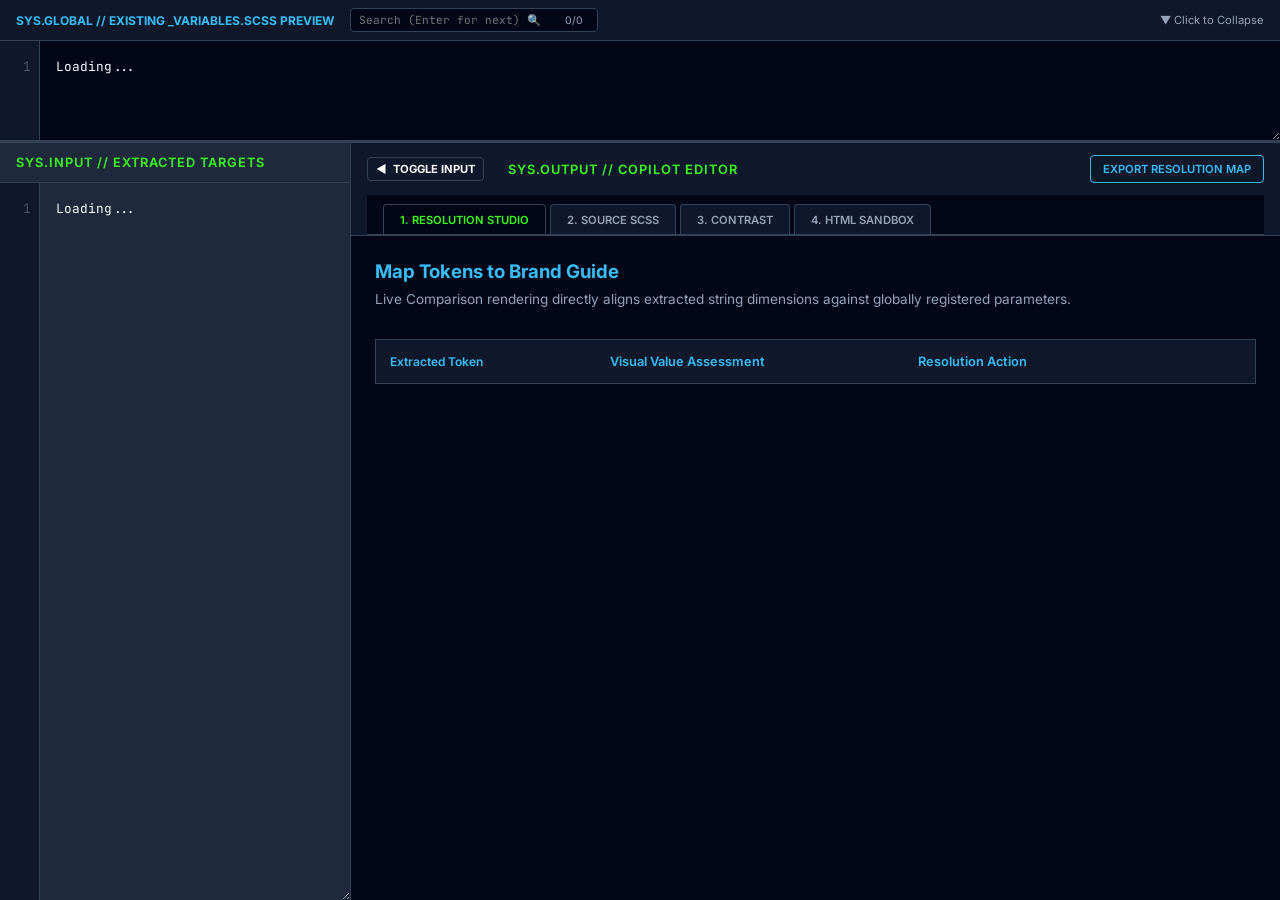
==== template.html @ eda69f02 "fully working v8.9.0." ====
<!DOCTYPE html>
<html lang="en">
<head>
    <meta charset="UTF-8">
    <title>SCSS Token Visual Audit</title>
    <link href="https://fonts.googleapis.com/css2?family=Inter:wght@400;600&family=JetBrains+Mono:wght@400;700&display=swap" rel="stylesheet">
    <style>
        :root {
            --font-sans: 'Inter', sans-serif;
            --font-mono: 'JetBrains Mono', monospace;
            --bg-darker: #0f172a; --bg-panel: #1e293b; --bg-editor: #020617; --bg-card: #0f172a;
            --border: #334155; --text-main: #f8fafc; --text-muted: #94a3b8;
            --accent-pink: #f43f5e; --accent-green: #10b981; --accent-blue: #38bdf8;
            --accent-orange: #f59e0b; --accent-purple: #a855f7; --accent-neon: #39ff14;
        }

        * { box-sizing: border-box; margin: 0; padding: 0; }
        .antialiased { -webkit-font-smoothing: antialiased; -moz-osx-font-smoothing: grayscale; }
        body, div, input, button, select, table { font-family: var(--font-sans); }
        .font-mono, textarea, .res-table td:nth-child(1), .tooltip-text, .suggestion-badge { font-family: var(--font-mono); }

        body { background-color: var(--bg-darker); color: var(--text-main); height: 100vh; width: 100vw; display: flex; flex-direction: column; overflow: hidden; }

        * { scrollbar-width: thin; scrollbar-color: var(--border) var(--bg-darker); }
        ::-webkit-scrollbar { display: none; }
        .hud-tabs::-webkit-scrollbar { display: none; }
        .hud-tabs { -ms-overflow-style: none; scrollbar-width: none; }

        .code-editor { display: flex; flex: 1; background: var(--bg-editor); overflow: hidden; position: relative; min-height: 0; }
        .line-numbers { padding: 16px 8px; background: #0f172a; color: #475569; font-size: 0.8rem; text-align: right; user-select: none; overflow: hidden; border-right: 1px solid var(--border); font-family: var(--font-mono); line-height: 1.5; min-width: 40px; }
        .code-editor textarea { flex: 1; background: transparent; color: var(--text-main); border: none; padding: 16px; font-size: 0.8rem; resize: none; outline: none; line-height: 1.5; white-space: pre; overflow: auto; min-height: 0; }

        .global-top-bar { background: var(--bg-panel); border-bottom: 2px solid var(--border); display: flex; flex-direction: column; flex-shrink: 0; }
        .top-bar-header { padding: 8px 16px; background: #0f172a; display: flex; justify-content: space-between; align-items: center; cursor: pointer; user-select: none; border-bottom: 1px solid var(--border); }
        .top-bar-header h2 { font-size: 0.75rem; color: var(--accent-blue); text-transform: uppercase; margin: 0; }

        .global-editor-wrapper { display: none; height: 250px; min-height: 100px; max-height: 400px; resize: vertical; overflow: auto; border-bottom: 1px solid var(--border); }
        .global-top-bar.expanded .global-editor-wrapper { display: flex; }

        .hud-layout { display: flex; width: 100%; flex: 1; background: var(--border); overflow: hidden; min-height: 0; }
        .sidebar-panel { background: var(--bg-panel); display: flex; flex-direction: column; height: 100%; width: 350px; min-width: 150px; resize: horizontal; overflow: auto; transition: width 0.3s ease, min-width 0.3s ease; }
        .sidebar-panel.collapsed { width: 0px !important; min-width: 0px !important; overflow: hidden; border: none; }
        .main-panel { background: var(--bg-editor); display: flex; flex-direction: column; height: 100%; flex: 1; overflow: hidden; border-left: 1px solid var(--border); min-height: 0; }

        .panel-header { padding: 12px 16px; border-bottom: 1px solid var(--border); background: #0f172a; display: flex; flex-direction: column; gap: 12px; flex-shrink: 0; }
        .header-top-row { display: flex; justify-content: space-between; align-items: center; width: 100%; }
        .title-neon { font-size: 0.8rem; font-weight: 600; color: var(--accent-neon); text-transform: uppercase; margin: 0; white-space: nowrap; overflow: hidden; letter-spacing: 1px; }

        .output-header-controls { display: flex; align-items: center; gap: 12px; }
        .toggle-sidebar-btn { cursor: pointer; background: var(--bg-card); border: 1px solid var(--border); color: var(--text-main); font-size: 0.7rem; font-weight: bold; transition: background 0.2s; padding: 4px 8px; border-radius: 4px; display: flex; align-items: center; gap: 6px; }
        .toggle-sidebar-btn:hover { background: #334155; color: #fff; }
        .sidebar-collapsed .toggle-indicator { transform: rotate(180deg); display: inline-block; transition: transform 0.3s; }

        .hud-tabs { display: flex; gap: 4px; overflow-x: auto; padding-bottom: 0; border-bottom: 1px solid var(--border); background: #020617; padding: 8px 16px 0 16px; }
        .tab-btn { background: #0f172a; border: 1px solid var(--border); border-bottom: none; color: var(--text-muted); padding: 8px 16px; font-size: 0.7rem; font-weight: 600; cursor: pointer; white-space: nowrap; transition: all 0.2s; border-radius: 4px 4px 0 0; position: relative; top: 1px; }
        .tab-btn:hover { color: var(--text-main); background: #1e293b; }
        .tab-btn.active { color: var(--accent-neon); background: var(--bg-editor); border-color: var(--border); border-bottom-color: var(--bg-editor); z-index: 2; }

        .hud-btn { background: transparent; border: 1px solid var(--border); color: var(--text-main); padding: 6px 12px; font-size: 0.7rem; font-weight: 600; cursor: pointer; border-radius: 4px; transition: all 0.2s; }
        .hud-btn:hover { background: #1e293b; }
        .hud-btn.success { border-color: var(--accent-blue); color: var(--accent-blue); }
        .hud-btn.success:hover { background: var(--accent-blue); color: #000; }

        .preview-panel { overflow-y: auto; position: relative; flex: 1; display: flex; flex-direction: column; background: var(--bg-editor); min-height: 0; scrollbar-width: thin; scrollbar-color: var(--border) var(--bg-editor); }
        .preview-panel::-webkit-scrollbar { display: block; width: 6px; }
        .empty-state { display: flex; height: 100%; align-items: center; justify-content: center; color: var(--text-muted); font-size: 0.85rem; padding: 40px; text-align: center; border: 1px dashed var(--border); border-radius: 8px; flex: 1; }
        .view-module { display: none; flex: 1; flex-direction: column; min-height: 0; }
        .view-module.active { display: flex; }

        .res-table { width: 100%; border-collapse: collapse; margin-top: 16px; font-size: 0.8rem; }
        .res-table th, .res-table td { padding: 14px; border-bottom: 1px solid var(--border); text-align: left; vertical-align: top; }
        .res-table th { background: var(--bg-card); color: var(--accent-blue); font-weight: 600; border-top: 1px solid var(--border); }
        .res-table th:nth-child(1), .res-table td:nth-child(1) { width: 25%; border-left: 1px solid var(--border); font-size: 0.75rem; }
        .res-table th:nth-child(2), .res-table td:nth-child(2) { width: 35%; }
        .res-table th:nth-child(3), .res-table td:nth-child(3) { width: 40%; border-right: 1px solid var(--border); }

        .res-swatch { display: inline-block; vertical-align: middle; }

        .editable-node { transition: all 0.2s; background: rgba(30, 41, 59, 0.4); border: 1px solid transparent; border-bottom: 1px dashed #475569; color: #f1f5f9; padding: 6px; border-radius: 2px; width: 100%; font-size: 0.75rem; display: flex; justify-content: space-between; }
        .editable-node:focus { outline: none; border-bottom-color: #38bdf8; background-color: rgba(15, 23, 42, 0.9); }
        select.editable-node, input.editable-node { display: inline-block; }
        select.editable-node { appearance: none; padding-right: 24px; }

        .tree-line { position: relative; padding-left: 20px; display: flex; align-items: center; gap: 6px; width: 100%; margin-bottom: 4px; }
        .tree-line::before { content: ''; position: absolute; top: -10px; left: 6px; border-left: 1px solid #334155; border-bottom: 1px solid #334155; width: 10px; height: 24px; border-bottom-left-radius: 4px; }
        .tree-root::before { display: none; }

        .threat-node-critical { background-color: rgba(76, 5, 25, 0.4); border-left: 2px solid #f43f5e; }
        .threat-node-warning { background-color: rgba(66, 32, 6, 0.4); border-left: 2px solid #eab308; }
        .threat-node-safe { border-left: 2px solid transparent; }
        .threat-node-safe:hover { background-color: rgba(30, 41, 59, 0.3); }

        .suggestion-badge { margin-top: 8px; font-size: 0.65rem; padding: 4px 8px; border-radius: 4px; display: inline-block; cursor: pointer; transition: background 0.2s; }
        .suggestion-badge:hover { filter: brightness(1.2); }
        .suggestion-badge.high { background: rgba(16, 185, 129, 0.15); color: var(--accent-green); border: 1px solid rgba(16, 185, 129, 0.3); }
        .suggestion-badge.med { background: rgba(245, 158, 11, 0.15); color: var(--accent-orange); border: 1px solid rgba(245, 158, 11, 0.3); }
        .suggestion-badge.low { background: rgba(148, 163, 184, 0.15); color: var(--text-muted); border: 1px solid var(--border); }

        .tooltip-container { position: relative; display: inline-flex; align-items: center; gap: 6px; }
        .tooltip-container .tooltip-text {
            visibility: hidden; width: max-content; max-width: 350px; background-color: #0f172a; color: var(--accent-neon);
            text-align: left; padding: 12px; border-radius: 4px; position: absolute; z-index: 100;
            top: 125%; left: 0; opacity: 0; transition: opacity 0.2s; font-size: 0.75rem; border: 1px solid var(--border);
            word-wrap: break-word; box-shadow: 0px 4px 12px rgba(0,0,0,0.8);
        }
        .tooltip-container .tooltip-text.active { visibility: visible; opacity: 1; pointer-events: auto; }
        .lineage-icon { font-size: 0.85rem; color: var(--accent-blue); cursor: pointer; padding: 2px 4px; border-radius: 4px; border: 1px solid transparent; transition: all 0.2s; }
        .lineage-icon:hover { background: rgba(56, 189, 248, 0.1); border-color: rgba(56, 189, 248, 0.3); }

        .accordion-item { border: 1px solid var(--border); margin-bottom: 8px; border-radius: 6px; background: var(--bg-card); overflow: hidden; flex-shrink: 0; }
        .accordion-header { padding: 10px 16px; background: #0f172a; display: flex; justify-content: space-between; align-items: center; cursor: pointer; }
        .category-title { font-weight: 600; color: var(--accent-purple); text-transform: uppercase; font-size: 0.85rem; }
        .token-count { background: rgba(255,255,255,0.1); padding: 2px 8px; border-radius: 12px; font-size: 0.7rem; }
        .accordion-body { display: none; padding: 16px; }
        .accordion-item.active .accordion-body { display: block; }

        .token-grid-colors { display: grid; grid-template-columns: repeat(auto-fill, minmax(140px, 1fr)); gap: 12px; }
        .token-card-color { background: var(--bg-darker); border: 1px solid var(--border); border-radius: 6px; overflow: hidden; }
        .swatch-color { height: 60px; width: 100%; border-bottom: 1px solid var(--border); }
        .token-grid-typo { display: flex; flex-direction: column; gap: 8px; }
        .token-card-typo { background: var(--bg-darker); border: 1px solid var(--border); border-radius: 6px; padding: 12px; display: flex; align-items: center; justify-content: space-between; gap: 16px; }
        .typo-preview-box { font-family: system-ui, sans-serif; color: #fff; line-height: 1; flex: 1; text-align: right; overflow: hidden; text-overflow: ellipsis; white-space: nowrap; }
        .token-grid-measure { display: grid; grid-template-columns: repeat(auto-fill, minmax(200px, 1fr)); gap: 12px; }
        .token-card-measure { background: var(--bg-darker); border: 1px solid var(--border); border-radius: 6px; padding: 12px; display: flex; flex-direction: column; gap: 8px; }
        .measure-bar { background: var(--accent-green); height: 12px; border-radius: 2px; }
        .radii-box { background: var(--accent-pink); width: 100%; height: 60px; border: 1px solid rgba(255,255,255,0.2); }
        .token-info { padding: 8px; font-size: 0.7rem; display: flex; flex-direction: column; gap: 4px; }
        .token-name { font-weight: 600; color: var(--text-main); }

        .matrix-grid { display: grid; grid-template-columns: repeat(auto-fill, minmax(220px, 1fr)); gap: 16px; }
        .matrix-card { border-radius: 6px; padding: 16px; display: flex; flex-direction: column; gap: 12px; min-height: 120px; border: 1px solid var(--border); background: var(--bg-panel); }
        .matrix-text { font-size: 1.1rem; font-weight: 600; line-height: 1.2; }
        .matrix-meta { display: flex; justify-content: space-between; align-items: center; font-size: 0.75rem; font-weight: bold; background: rgba(0,0,0,0.5); padding: 6px; border-radius: 4px; }

        .sandbox-wrapper { display: flex; flex: 1; position: relative; min-height: 0; }
        #html-sandbox-content { background: #fff; color: #000; padding: 24px; font-size: var(--font-base, 16px); flex: 1; overflow: auto; border-top: 1px solid var(--border); min-height: 0; }
    </style>
</head>
<body id="app-body" class="antialiased">
    <div class="global-top-bar expanded" id="global-top-bar">
        <div class="top-bar-header" id="global-header">
            <div style="display:flex; align-items:center; gap: 16px;">
                <h2>SYS.GLOBAL // Existing _variables.scss Preview</h2>
                <div style="display: flex; align-items: center; gap: 8px; background: var(--bg-editor); border: 1px solid var(--border); border-radius: 4px; padding-right: 8px;">
                    <input type="text" id="global-search" class="font-mono" style="width: 200px; padding: 4px 8px; font-size: 0.7rem; border: none; background: transparent; color: #fff; outline: none;" placeholder="Search (Enter for next) 🔍" />
                    <span id="search-counter" style="color: var(--text-muted); font-size: 0.65rem; min-width: 30px; text-align: center;">0/0</span>
                </div>
            </div>
            <span style="color: var(--text-muted); font-size: 0.7rem; pointer-events: none;">▼ Click to Collapse</span>
        </div>
        <div class="global-editor-wrapper code-editor">
            <div class="line-numbers" id="global-lines"></div>
            <textarea id="global-scss-input" readonly spellcheck="false">Loading...</textarea>
        </div>
    </div>

    <main class="hud-layout" id="main-layout">
      <section class="sidebar-panel" id="sidebar-panel">
        <header class="panel-header" style="background: var(--bg-panel);">
          <div class="header-top-row w-100">
            <h2 class="title-neon">SYS.INPUT // Extracted Targets</h2>
          </div>
        </header>
        <div class="code-editor">
            <div class="line-numbers" id="input-lines"></div>
            <textarea id="scss-input" spellcheck="false" style="background: var(--bg-panel);">Loading...</textarea>
        </div>
      </section>

      <section class="main-panel">
        <header class="panel-header" style="padding-bottom: 0;">
          <div class="header-top-row">
            <div class="output-header-controls">
                <button class="toggle-sidebar-btn" id="btn-toggle-sidebar" title="Toggle Extracted Targets Panel">
                    <span class="toggle-indicator">◀</span> TOGGLE INPUT
                </button>
                <h2 class="title-neon" style="margin-left: 12px;">SYS.OUTPUT // Copilot Editor</h2>
            </div>
            <div class="action-group">
              <button id="btn-export-res" class="hud-btn success">EXPORT RESOLUTION MAP</button>
            </div>
          </div>

          <nav class="hud-tabs">
            <button class="tab-btn active" data-target="view-resolution">1. RESOLUTION STUDIO</button>
            <button class="tab-btn" data-target="view-source-scss">2. SOURCE SCSS</button>
            <button class="tab-btn" data-target="view-contrast">3. CONTRAST</button>
            <button class="tab-btn" data-target="view-sandbox">4. HTML SANDBOX</button>
          </nav>
        </header>

        <style id="compiled-structural-styles"></style>
        <style id="pipeline-styles"></style>

        <div class="preview-panel" style="padding: 0;">
          <div id="view-resolution" class="view-module active" style="padding: 24px; overflow-y: auto;">
            <h3 style="color: var(--accent-blue); margin-bottom: 8px;">Map Tokens to Brand Guide</h3>
            <p style="font-size: 0.85rem; color: var(--text-muted); margin-bottom: 16px;">Live Comparison rendering directly aligns extracted string dimensions against globally registered parameters.</p>
            <table class="res-table">
                <thead><tr><th>Extracted Token</th><th>Visual Value Assessment</th><th>Resolution Action</th></tr></thead>
                <tbody id="resolution-tbody"></tbody>
            </table>
          </div>

          <div id="view-source-scss" class="view-module" style="height: 100%; min-height: 0;">
              <div style="padding: 8px 16px; background: #0f172a; border-bottom: 1px solid var(--border); display: flex; gap: 12px; align-items: center; justify-content: space-between;">
                  <div style="display: flex; gap: 8px; align-items: center;">
                      <span style="color: var(--text-muted); font-size: 0.75rem; font-weight: bold;">FILE:</span>
                      <select id="source-file-select" class="editable-node font-mono" style="width: 200px; padding: 2px 6px;"></select>

                      <span style="color: var(--text-muted); font-size: 0.75rem; font-weight: bold; margin-left: 8px;">LINE:</span>
                      <input type="number" id="source-goto-input" class="editable-node font-mono" style="width: 60px; padding: 2px 6px;" placeholder="#" min="1" />
                      <button id="btn-source-goto" class="hud-btn" style="padding: 2px 10px;">GO</button>
                  </div>

                  <div style="display: flex; align-items: center; gap: 8px; background: var(--bg-editor); border: 1px solid var(--border); border-radius: 4px; padding-right: 8px;">
                      <input type="text" id="source-search" class="font-mono" style="width: 180px; padding: 4px 8px; font-size: 0.7rem; border: none; background: transparent; color: #fff; outline:none;" placeholder="Search file 🔍" />
                      <span id="source-search-counter" style="color: var(--text-muted); font-size: 0.65rem; min-width: 30px; text-align: center;">0/0</span>
                  </div>
              </div>
              <div class="code-editor" style="border:none;">
                  <div class="line-numbers" id="source-lines"></div>
                  <textarea id="source-css-textarea" readonly spellcheck="false">Loading Source Files...</textarea>
              </div>
          </div>

          <div id="view-contrast" class="view-module" style="padding: 24px; overflow-y: auto;">
            <h3 style="color: var(--accent-orange); margin-bottom: 16px;">WCAG Contrast Scoring (Colors)</h3>
            <div id="contrast-matrix-container" class="matrix-grid"></div>
          </div>

          <div id="view-sandbox" class="view-module" style="height: 100%; min-height: 0;">
             <div style="padding: 8px 16px; background: #0f172a; border-bottom: 1px solid var(--border);">
                 <button id="btn-toggle-html" class="hud-btn">Toggle HTML Source View</button>
             </div>
             <div style="display: flex; flex: 1; min-height: 0; overflow: hidden;">
                 <div class="code-editor" id="html-source-pane" style="border-right: 1px solid var(--border); max-width: 400px; resize: horizontal; min-height: 0;">
                     <div class="line-numbers" id="html-lines"></div>
                     <textarea id="html-raw-textarea" readonly spellcheck="false" style="background: var(--bg-panel);">Loading HTML...</textarea>
                 </div>
                 <div class="sandbox-wrapper">
                    <div id="html-sandbox-content">Loading Renderer...</div>
                 </div>
             </div>
          </div>
        </div>
      </section>
    </main>

    <script>
    let BRAND_GUIDE = {};
    let LINEAGE_DATA = {};
    let SOURCE_SCSS_DATA = {};

    document.addEventListener('click', (e) => {
        if (!e.target.closest('.tooltip-container')) {
            document.querySelectorAll('.tooltip-text.active').forEach(el => el.classList.remove('active'));
        }
    });

    function debounce(func, wait) {
        let timeout;
        return function(...args) {
            clearTimeout(timeout);
            timeout = setTimeout(() => func.apply(this, args), wait);
        };
    }

    function syncLines(textareaId, linesId) {
        const ta = document.getElementById(textareaId);
        const ln = document.getElementById(linesId);
        if(!ta || !ln) return () => {};

        const update = () => {
            const lines = ta.value.split('\n').length;
            ln.innerHTML = Array(lines).fill(0).map((_, i) => i + 1).join('<br>');
        };

        ta.addEventListener('input', update);
        ta.addEventListener('scroll', () => { ln.scrollTop = ta.scrollTop; });
        update();
        return update;
    }

    const updateGlobalLines = syncLines('global-scss-input', 'global-lines');
    const updateInputLines = syncLines('scss-input', 'input-lines');
    const updateHtmlLines = syncLines('html-raw-textarea', 'html-lines');
    const updateSourceLines = syncLines('source-css-textarea', 'source-lines');

    const gotoInput = document.getElementById('source-goto-input');
    const gotoBtn = document.getElementById('btn-source-goto');
    const sourceTa = document.getElementById('source-css-textarea');

    function jumpToLine() {
        const line = parseInt(gotoInput.value);
        if(!line || line < 1) return;
        const lines = sourceTa.value.split('\n');
        if (line > lines.length) return;

        let charIdx = 0;
        for(let i = 0; i < line - 1; i++) {
            charIdx += lines[i].length + 1;
        }

        sourceTa.focus();
        sourceTa.setSelectionRange(charIdx, charIdx + lines[line-1].length);
        sourceTa.scrollTop = ((line - 1) * 19.2) - (sourceTa.clientHeight / 2);
    }

    gotoBtn.addEventListener('click', jumpToLine);
    gotoInput.addEventListener('keydown', (e) => { if(e.key === 'Enter') jumpToLine(); });

    document.getElementById('btn-toggle-sidebar').addEventListener('click', () => {
        document.getElementById('sidebar-panel').classList.toggle('collapsed');
        document.getElementById('app-body').classList.toggle('sidebar-collapsed');
    });

    document.getElementById('btn-toggle-html').addEventListener('click', () => {
        const pane = document.getElementById('html-source-pane');
        pane.style.display = pane.style.display === 'none' ? 'flex' : 'none';
    });

    function initSearchEngine(inputId, counterId, textareaId, wrapperId = null) {
        const searchInput = document.getElementById(inputId);
        const counter = document.getElementById(counterId);
        const ta = document.getElementById(textareaId);
        let matches = [];
        let matchIdx = -1;

        searchInput.addEventListener('input', () => {
            const term = searchInput.value.toLowerCase();
            const text = ta.value.toLowerCase();
            matches = [];
            matchIdx = -1;

            if (term) {
                let idx = text.indexOf(term);
                while (idx !== -1) {
                    matches.push(idx);
                    idx = text.indexOf(term, idx + term.length);
                }
            }
            if (matches.length > 0) {
                matchIdx = 0;
                counter.innerText = `1/${matches.length}`;
            } else { counter.innerText = `0/0`; }
        });

        searchInput.addEventListener('keydown', (e) => {
            if (e.key === 'Enter') {
                e.preventDefault();
                if (matches.length === 0) return;
                if (e.shiftKey) { matchIdx = matchIdx <= 0 ? matches.length - 1 : matchIdx - 1; }
                else { matchIdx = matchIdx >= matches.length - 1 ? 0 : matchIdx + 1; }
                counter.innerText = `${matchIdx + 1}/${matches.length}`;

                const idx = matches[matchIdx];
                const termLength = searchInput.value.length;
                const textUpToMatch = ta.value.substring(0, idx);
                const lineNum = textUpToMatch.split('\n').length - 1;

                if (wrapperId && document.getElementById(wrapperId)) {
                    document.getElementById(wrapperId).classList.add('expanded');
                }

                ta.focus();
                ta.setSelectionRange(idx, idx + termLength);
                ta.scrollTop = (lineNum * 19.2) - (ta.clientHeight / 2);
                searchInput.focus();
            }
        });
        return function reset() { searchInput.value = ''; counter.innerText = '0/0'; matches = []; };
    }

    initSearchEngine('global-search', 'search-counter', 'global-scss-input', 'global-top-bar');
    const resetSourceSearch = initSearchEngine('source-search', 'source-search-counter', 'source-css-textarea');

    document.getElementById('global-header').addEventListener('click', (e) => {
        if(e.target.id !== 'global-search') document.getElementById('global-top-bar').classList.toggle('expanded');
    });

    class TokenManager {
      constructor() {
        this.tokens = [];
        this.rawInput = document.getElementById('scss-input');

        this.initTabs();
        this.fetchData();

        this.debouncedParse = debounce(() => this.parseInput(), 300);
        this.rawInput.addEventListener('input', () => {
            updateInputLines();
            this.debouncedParse();
        });

        document.getElementById('btn-export-res').addEventListener('click', () => this.exportResolutionMap());
      }

      initTabs() {
        const tabs = document.querySelectorAll('.tab-btn');
        tabs.forEach(tab => {
          tab.addEventListener('click', () => {
            document.querySelectorAll('.tab-btn').forEach(t => t.classList.remove('active'));
            document.querySelectorAll('.view-module').forEach(v => v.classList.remove('active'));
            tab.classList.add('active');
            document.getElementById(tab.getAttribute('data-target')).classList.add('active');
            updateHtmlLines();
            updateSourceLines();
          });
        });
      }

      fetchData() {
        fetch('http://localhost:8080/api_data.json')
            .then(response => response.json())
            .then(data => {
                BRAND_GUIDE = data.brand_guide || {};

                LINEAGE_DATA = {};
                if (data.lineage) { LINEAGE_DATA = data.lineage; }

                SOURCE_SCSS_DATA = data.source_scss_files || {};
                document.getElementById('global-scss-input').value = data.global_scss;
                updateGlobalLines();
                this.parseGlobalIntoBrandGuide(data.global_scss);

                document.getElementById('html-sandbox-content').innerHTML = data.html_snippets;
                document.getElementById('html-raw-textarea').value = data.html_snippets;
                updateHtmlLines();

                const select = document.getElementById('source-file-select');
                select.innerHTML = '';
                const files = Object.keys(SOURCE_SCSS_DATA);
                if (files.length > 0) {
                    files.forEach(f => select.innerHTML += `<option value="${f}">${f}</option>`);
                    document.getElementById('source-css-textarea').value = SOURCE_SCSS_DATA[files[0]];
                } else {
                    document.getElementById('source-css-textarea').value = "// No raw source files found.";
                }
                updateSourceLines();

                select.addEventListener('change', (e) => {
                    document.getElementById('source-css-textarea').value = SOURCE_SCSS_DATA[e.target.value] || "";
                    updateSourceLines();
                    resetSourceSearch();
                });

                const cssData = data.compiled_css_data || {};
                let fullCss = "";
                for (const [file, contents] of Object.entries(cssData)) { fullCss += contents.css + "\n"; }
                document.getElementById('compiled-structural-styles').innerHTML = fullCss || "/* No CSS compiled */";

                this.rawInput.value = data.scss;
                updateInputLines();
                this.parseInput();
            });
      }

      parseGlobalIntoBrandGuide(globalScss) {
          if (!globalScss || globalScss.includes('No global')) return;
          const regex = /\$([a-zA-Z0-9_-]+)\s*:\s*([^;]+);/g;
          let match;
          while ((match = regex.exec(globalScss)) !== null) {
              let name = match[1].trim();
              let value = match[2].split('//')[0].trim();
              let cat = this.categorizeToken(name, value).toLowerCase();
              if (!BRAND_GUIDE[cat]) BRAND_GUIDE[cat] = {};
              BRAND_GUIDE[cat][`$${name}`] = value;
          }
      }

      parseInput() {
        const scss = this.rawInput.value;
        this.tokens = [];
        const regex = /\$([a-zA-Z0-9_-]+)\s*:\s*([^;]+);/g;
        let match;
        while ((match = regex.exec(scss)) !== null) {
          let name = match[1].trim();
          let value = match[2].split('//')[0].trim();
          this.tokens.push({
            name: `$` + name,
            cssVar: `--` + name,
            value: value,
            isExtracted: name.includes('extracted'),
            category: this.categorizeToken(name, value)
          });
        }
        this.renderAll();
      }

      categorizeToken(name, val) {
        const n = name.toLowerCase();
        if (n.includes('color') || n.includes('brand') || val.includes('#') || val.includes('rgb')) return 'Colors';
        if (n.includes('typograph') || n.includes('font') || n.includes('weight')) return 'Typography';
        if (n.includes('spacing') || n.includes('gap') || n.includes('pad') || n.includes('margin')) return 'Spacing';
        if (n.includes('border') || n.includes('radii') || n.includes('radius')) return 'Borders';
        if (n.includes('shadow')) return 'Shadows';
        if (n.includes('size') || n.includes('width') || n.includes('height')) return 'Sizing';
        return 'Uncategorized';
      }

      hexToRgb(val) {
          if (!val) return [0,0,0];
          let v = val.toLowerCase().trim();
          if (v.startsWith('rgb')) {
              const match = v.match(/\d+/g);
              if (match && match.length >= 3) return [parseInt(match[0]), parseInt(match[1]), parseInt(match[2])];
          }
          let h = v.replace('#', '');
          if(h.length === 3) h = h.split('').map(x => x + x).join('');
          if(h.length !== 6) return [0,0,0];
          const num = parseInt(h, 16);
          return [num >> 16, (num >> 8) & 255, num & 255];
      }

      getColorSimilarity(val1, val2) {
          try {
              const [r1, g1, b1] = this.hexToRgb(val1);
              const [r2, g2, b2] = this.hexToRgb(val2);
              const distance = Math.sqrt(Math.pow(r1 - r2, 2) + Math.pow(g1 - g2, 2) + Math.pow(b1 - b2, 2));
              return Math.max(0, (1 - (distance / 441.67)) * 100);
          } catch(e) { return 0; }
      }

      getUnitSimilarity(val1, val2) {
          const num1 = parseFloat(val1);
          const num2 = parseFloat(val2);
          if (isNaN(num1) || isNaN(num2)) return val1 === val2 ? 100 : 0;
          const unit1 = val1.replace(/[0-9.-]/g, '');
          const unit2 = val2.replace(/[0-9.-]/g, '');
          if (unit1 !== unit2) return 0;
          const diff = Math.abs(num1 - num2);
          const max = Math.max(Math.abs(num1), Math.abs(num2));
          if (max === 0) return 100;
          return Math.max(0, (1 - (diff / max)) * 100);
      }

      findNearestMatch(category, rawValue) {
          const catLower = category.toLowerCase();
          if (!BRAND_GUIDE || !BRAND_GUIDE[catLower]) return null;

          const brandTokens = BRAND_GUIDE[catLower];
          let bestMatch = null;
          let highestScore = 0;

          for (const [bName, bVal] of Object.entries(brandTokens)) {
              let score = 0;
              if (category === 'Colors') score = this.getColorSimilarity(rawValue, bVal);
              else if (category === 'Spacing' || category === 'Typography' || category === 'Borders' || category === 'Sizing') score = this.getUnitSimilarity(rawValue, bVal);
              else score = (rawValue.trim() === bVal.trim()) ? 100 : 0;

              if (score !== null && score > highestScore) {
                  highestScore = score;
                  bestMatch = { name: bName, value: bVal, score: score };
              }
          }
          return bestMatch;
      }

      getLuminance(val) {
        const rgb = this.hexToRgb(val);
        if(!rgb) return null;
        let rs = rgb[0] / 255;
        let gs = rgb[1] / 255;
        let bs = rgb[2] / 255;
        rs = rs <= 0.03928 ? rs / 12.92 : Math.pow(((rs + 0.055) / 1.055), 2.4);
        gs = gs <= 0.03928 ? gs / 12.92 : Math.pow(((gs + 0.055) / 1.055), 2.4);
        bs = bs <= 0.03928 ? bs / 12.92 : Math.pow(((bs + 0.055) / 1.055), 2.4);
        return 0.2126 * rs + 0.7152 * gs + 0.0722 * bs;
      }

      getContrastRatio(val1, val2) {
        const l1 = this.getLuminance(val1);
        const l2 = this.getLuminance(val2);
        if(l1 === null || l2 === null) return null;
        return (Math.max(l1, l2) + 0.05) / (Math.min(l1, l2) + 0.05);
      }

      renderAll() {
        this.renderResolutionStudio();
        this.renderContrast();
        this.renderSandboxVariables();
      }

      renderSandboxVariables() {
        let cssLines = [":root, #html-sandbox-content {"];
        this.tokens.forEach(t => cssLines.push(`  ${t.cssVar}: ${t.value};`));
        cssLines.push("}");
        cssLines.push("#html-sandbox-content * {");
        this.tokens.forEach(t => cssLines.push(`  ${t.cssVar}: ${t.value};`));
        cssLines.push("}");
        document.getElementById('pipeline-styles').innerHTML = cssLines.join('\n');
      }

      getLineageIcon(val) {
          if (LINEAGE_DATA && LINEAGE_DATA[val]) {
              const originArr = LINEAGE_DATA[val].split(' | ');
              let formattedList = "";

              originArr.forEach(orig => {
                  if (orig.includes(':')) {
                      const parts = orig.split(':');
                      formattedList += `
                      <div class="tree-line threat-node-safe">
                          <div class="editable-node">
                              <span>${parts[0]}</span>
                              <span style="color:var(--accent-blue);">Line ${parts[1]}</span>
                          </div>
                      </div>`;
                  } else {
                      formattedList += `
                      <div class="tree-line threat-node-warning">
                          <div class="editable-node">
                              <span>${orig}</span>
                              <span style="color:var(--accent-orange);">Dynamic Var</span>
                          </div>
                      </div>`;
                  }
              });

              return `
              <div class="tooltip-container">
                  <span class="lineage-icon font-mono" onclick="
                      const isActive = this.nextElementSibling.classList.contains('active');
                      document.querySelectorAll('.tooltip-text.active').forEach(el => el.classList.remove('active'));
                      if (!isActive) this.nextElementSibling.classList.add('active');
                      event.stopPropagation();
                  ">[Trace 👁️]</span>
                  <div class="tooltip-text">
                    <div style="font-size:0.65rem; color:var(--text-muted); margin-bottom:8px; text-transform:uppercase;">AST Lineage Trace</div>
                    ${formattedList}
                  </div>
              </div>`;
          }
          return '';
      }

      renderResolutionStudio() {
        const tbody = document.getElementById('resolution-tbody');
        tbody.innerHTML = '';
        const unbranded = this.tokens.filter(t => t.isExtracted);

        if (unbranded.length === 0) {
            tbody.innerHTML = '<tr><td colspan="3" style="text-align:center; padding: 40px; color: var(--text-muted);">No unbranded tokens found. Your architecture is fully consolidated!</td></tr>';
            return;
        }

        unbranded.forEach(t => {
            let brandOptions = '<option value="">-- Select or Map to Global --</option>';
            const bgCat = (t.category === 'Colors') ? 'colors' : (t.category === 'Typography') ? 'typography' : (t.category === 'Spacing') ? 'spacing' : null;

            if (bgCat && BRAND_GUIDE[bgCat]) {
                Object.entries(BRAND_GUIDE[bgCat]).forEach(([bName, bVal]) => {
                    brandOptions += `<option value="${bName}">${bName} (${bVal})</option>`;
                });
            }

            let suggestionHtml = '';
            let rawVisual = '';
            let suggVisual = '';

            const suggestion = this.findNearestMatch(t.category, t.value);

            if (suggestion && suggestion.score > 0) {
                if (t.category === 'Colors') {
                    // Applied 40px sizing, text values, and border styling
                    rawVisual = `
                    <div class="res-swatch" style="background:${t.value}; width:40px; height:40px; border-radius:6px; border:1px solid #475569;"></div>
                    <span class="font-mono" style="font-size:0.75rem; margin-top:6px; color:var(--text-main);">${t.value}</span>`;

                    suggVisual = `
                    <div class="res-swatch" style="background:${suggestion.value}; width:40px; height:40px; border-radius:6px; border:1px solid #475569;"></div>
                    <span class="font-mono" style="font-size:0.75rem; color:var(--accent-green); margin-top:6px;">${suggestion.value}</span>`;
                } else if (t.category === 'Spacing' || t.category === 'Sizing') {
                    rawVisual = `<div style="width:${t.value}; max-width:60px; height:12px; background:var(--text-muted); border-radius:2px;"></div><span class="font-mono" style="font-size:0.75rem; margin-top:6px;">${t.value}</span>`;
                    suggVisual = `<div style="width:${suggestion.value}; max-width:60px; height:12px; background:var(--accent-green); border-radius:2px;"></div><span class="font-mono" style="font-size:0.75rem; color:var(--accent-green); margin-top:6px;">${suggestion.value}</span>`;
                } else {
                    rawVisual = `<div class="font-mono" style="font-size:0.75rem; margin-top:6px;">${t.value}</div>`;
                    suggVisual = `<div class="font-mono" style="font-size:0.75rem; color:var(--accent-green); margin-top:6px;">${suggestion.value}</div>`;
                }

                let badgeClass = suggestion.score >= 95 ? 'high' : (suggestion.score >= 80 ? 'med' : 'low');

                suggestionHtml = `
                <div style="display:flex; align-items:center; gap:12px; margin-bottom:8px; background:rgba(0,0,0,0.2); padding:10px; border-radius:6px; border:1px solid var(--border); width:fit-content;">
                    <div style="display:flex; flex-direction:column; align-items:center; min-width:80px;">
                        <span style="font-size:0.65rem; color:var(--text-muted); margin-bottom:4px; font-weight:bold; letter-spacing:0.5px;">RAW</span>
                        ${rawVisual}
                    </div>
                    <div style="color:var(--text-muted); font-size: 1.2rem;">➔</div>
                    <div style="display:flex; flex-direction:column; align-items:center; min-width:80px;">
                        <span style="font-size:0.65rem; color:var(--accent-green); margin-bottom:4px; font-weight:bold; letter-spacing:0.5px;">MATCH</span>
                        ${suggVisual}
                    </div>
                </div>
                <div class="suggestion-badge ${badgeClass}" onclick="window.setMapping(this, '${suggestion.name}')">
                    ↳ Map to: ${suggestion.name} (${suggestion.score.toFixed(1)}%)
                </div>`;
            } else {
                suggestionHtml = `<div class="font-mono" style="color:var(--text-muted); font-size:0.75rem;">${t.value}</div>`;
            }

            let lineageIcon = this.getLineageIcon(t.value);

            tbody.innerHTML += `
                <tr data-extracted="${t.name}" data-value="${t.value.replace(/"/g, "&quot;")}">
                    <td style="font-weight:bold; color:var(--accent-blue);">
                        <div style="display: flex; flex-direction: column; gap: 8px;">
                            <span>${t.name}</span>
                            ${lineageIcon}
                        </div>
                    </td>
                    <td>
                        ${suggestionHtml}
                    </td>
                    <td>
                        <div style="display:flex; flex-direction: column; gap: 8px;">
                            <select class="editable-node font-mono" onchange="const tr = this.closest('tr'); tr.querySelector('.mapping-custom').value = '';">${brandOptions}</select>
                            <input type="text" class="editable-node font-mono mapping-custom" placeholder="Or map to new token (e.g. $card-bg)" />
                        </div>
                    </td>
                </tr>
            `;
        });
      }

      renderContrast() {
          const cont = document.getElementById('contrast-matrix-container');
          cont.innerHTML = '';
          const colors = this.tokens.filter(t => t.category === 'Colors');

          if(colors.length < 2) {
              cont.innerHTML = '<p class="empty-state" style="grid-column: 1 / -1;">Need at least two colors to calculate contrast.</p>';
              return;
          }

          const half = Math.ceil(colors.length / 2);
          const bgs = colors.slice(0, half);
          const txts = colors.slice(half);

          bgs.forEach(bg => {
             txts.forEach(txt => {
                 if(bg.name !== txt.name) {
                     const ratio = this.getContrastRatio(bg.value, txt.value);
                     if(ratio) {
                         const isPass = ratio >= 4.5;
                         const badgeColor = isPass ? 'var(--accent-green)' : 'var(--accent-pink)';
                         const badgeText = isPass ? 'PASS AA' : 'FAIL';

                         cont.innerHTML += `<div class="matrix-card" style="background-color: ${bg.value}; border: 1px solid var(--border);">
                            <div class="matrix-text" style="color: ${txt.value};">${txt.name} <br><span style="font-size:0.7rem;opacity:0.7;">on</span><br> ${bg.name}</div>
                            <div class="matrix-meta" style="color: ${txt.value};">
                                <span>Ratio: ${ratio.toFixed(2)}</span>
                                <span style="color: ${badgeColor};">${badgeText}</span>
                            </div>
                         </div>`;
                     }
                 }
             });
          });
      }

      exportResolutionMap() {
          const mapping = {};
          document.querySelectorAll('#resolution-tbody tr').forEach(tr => {
             const rawVal = tr.getAttribute('data-value');
             if(!rawVal) return;

             const selected = tr.querySelector('select.editable-node').value;
             const custom = tr.querySelector('input.mapping-custom').value;

             let finalName = custom.trim() || selected;
             if (finalName) {
                 if (!finalName.startsWith('$')) finalName = '$' + finalName;
                 mapping[rawVal] = finalName;
             }
          });

          if (Object.keys(mapping).length === 0) return alert('No mappings defined. Please select or type at least one token before exporting.');

          const blob = new Blob([JSON.stringify(mapping, null, 2)], { type: 'application/json' });
          const link = document.createElement("a");
          link.href = URL.createObjectURL(blob);
          link.download = `resolution_map.json`;
          link.click();

          alert("resolution_map.json downloaded! Move it to /config_data/ and press 'r' in your Python terminal to execute the global rewrite.");
      }
    }

    window.setMapping = function(btn, value) {
        const tr = btn.closest('tr');
        if (tr) {
            tr.querySelector('input.mapping-custom').value = value;
            tr.querySelector('select.editable-node').value = '';
        }
    };

    document.addEventListener('DOMContentLoaded', () => new TokenManager());
    </script>
</body>
</html>
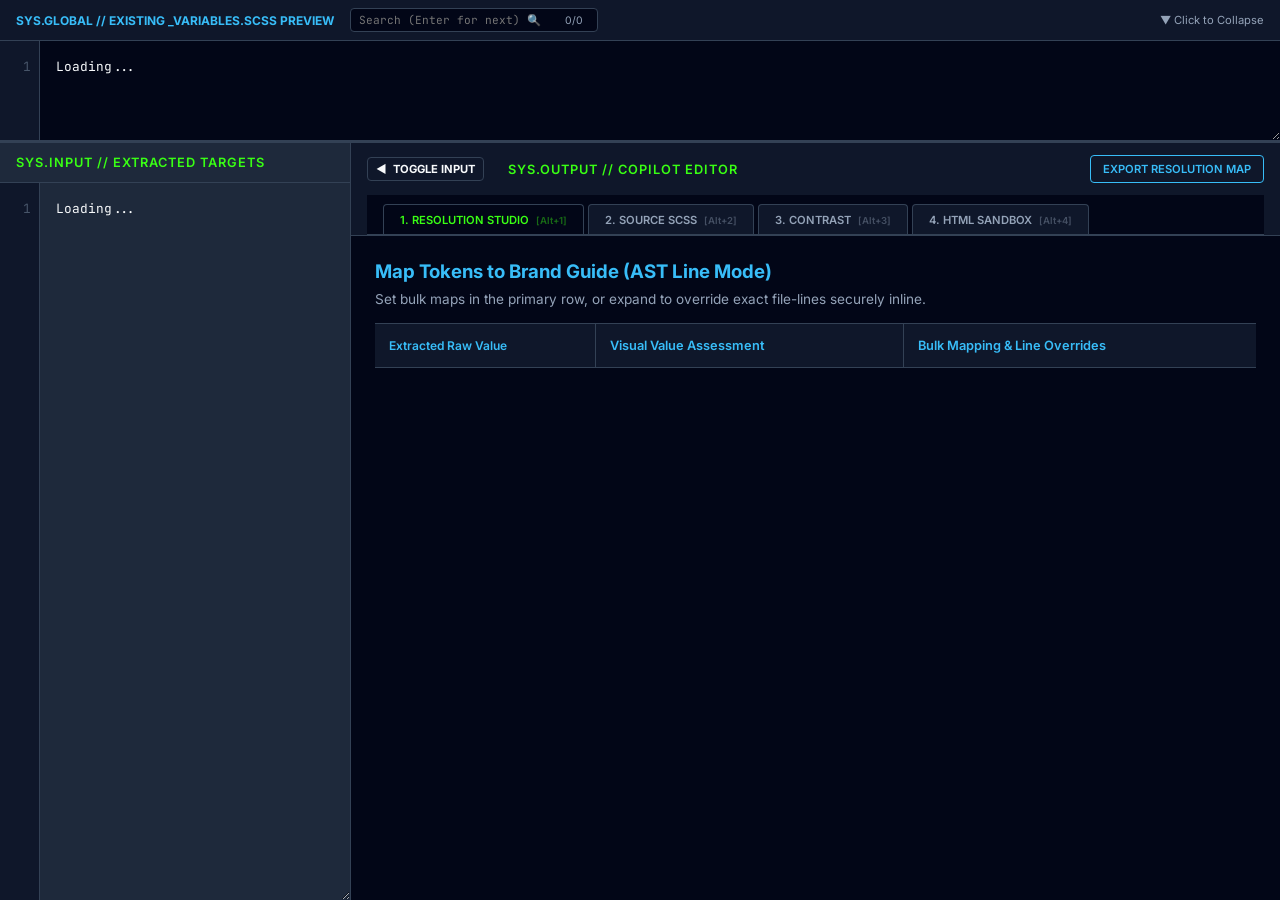
==== commit 5b4f33fe: "Fix: apply gitignore to tracked files" ====
--- a/template.html
+++ b/template.html
@@ -49,7 +49,6 @@
         .output-header-controls { display: flex; align-items: center; gap: 12px; }
         .toggle-sidebar-btn { cursor: pointer; background: var(--bg-card); border: 1px solid var(--border); color: var(--text-main); font-size: 0.7rem; font-weight: bold; transition: background 0.2s; padding: 4px 8px; border-radius: 4px; display: flex; align-items: center; gap: 6px; }
         .toggle-sidebar-btn:hover { background: #334155; color: #fff; }
-        .sidebar-collapsed .toggle-indicator { transform: rotate(180deg); display: inline-block; transition: transform 0.3s; }
 
         .hud-tabs { display: flex; gap: 4px; overflow-x: auto; padding-bottom: 0; border-bottom: 1px solid var(--border); background: #020617; padding: 8px 16px 0 16px; }
         .tab-btn { background: #0f172a; border: 1px solid var(--border); border-bottom: none; color: var(--text-muted); padding: 8px 16px; font-size: 0.7rem; font-weight: 600; cursor: pointer; white-space: nowrap; transition: all 0.2s; border-radius: 4px 4px 0 0; position: relative; top: 1px; }
@@ -68,15 +67,19 @@
         .view-module.active { display: flex; }
 
         .res-table { width: 100%; border-collapse: collapse; margin-top: 16px; font-size: 0.8rem; }
-        .res-table th, .res-table td { padding: 14px; border-bottom: 1px solid var(--border); text-align: left; vertical-align: top; }
+        .res-table th, .res-table td { padding: 14px; border-bottom: 1px solid var(--border); text-align: left; vertical-align: middle; }
         .res-table th { background: var(--bg-card); color: var(--accent-blue); font-weight: 600; border-top: 1px solid var(--border); }
-        .res-table th:nth-child(1), .res-table td:nth-child(1) { width: 25%; border-left: 1px solid var(--border); font-size: 0.75rem; }
-        .res-table th:nth-child(2), .res-table td:nth-child(2) { width: 35%; }
-        .res-table th:nth-child(3), .res-table td:nth-child(3) { width: 40%; border-right: 1px solid var(--border); }
+        .res-table th:nth-child(1), .res-table td:nth-child(1) { width: 25%; font-size: 0.75rem; }
+        .res-table th:nth-child(2), .res-table td:nth-child(2) { width: 35%; border-left: 1px solid var(--border); border-right: 1px solid var(--border); }
+        .res-table th:nth-child(3), .res-table td:nth-child(3) { width: 40%; }
+
+        .parent-row { background: var(--bg-editor); }
+        .child-override-row { background: #0b0f19; }
+        .child-override-row td { padding-top: 8px; padding-bottom: 8px; }
 
         .res-swatch { display: inline-block; vertical-align: middle; }
 
-        .editable-node { transition: all 0.2s; background: rgba(30, 41, 59, 0.4); border: 1px solid transparent; border-bottom: 1px dashed #475569; color: #f1f5f9; padding: 6px; border-radius: 2px; width: 100%; font-size: 0.75rem; display: flex; justify-content: space-between; }
+        .editable-node { transition: all 0.2s; background: rgba(30, 41, 59, 0.4); border: 1px solid transparent; border-bottom: 1px dashed #475569; color: #f1f5f9; padding: 6px 8px; border-radius: 2px; width: 100%; font-size: 0.75rem; display: flex; justify-content: space-between; }
         .editable-node:focus { outline: none; border-bottom-color: #38bdf8; background-color: rgba(15, 23, 42, 0.9); }
         select.editable-node, input.editable-node { display: inline-block; }
         select.editable-node { appearance: none; padding-right: 24px; }
@@ -182,10 +185,10 @@
           </div>
 
           <nav class="hud-tabs">
-            <button class="tab-btn active" data-target="view-resolution">1. RESOLUTION STUDIO</button>
-            <button class="tab-btn" data-target="view-source-scss">2. SOURCE SCSS</button>
-            <button class="tab-btn" data-target="view-contrast">3. CONTRAST</button>
-            <button class="tab-btn" data-target="view-sandbox">4. HTML SANDBOX</button>
+            <button class="tab-btn active" data-target="view-resolution">1. RESOLUTION STUDIO <span style="opacity:0.4; margin-left:4px; font-size:0.6rem;">[Alt+1]</span></button>
+            <button class="tab-btn" data-target="view-source-scss" id="tab-source-btn">2. SOURCE SCSS <span style="opacity:0.4; margin-left:4px; font-size:0.6rem;">[Alt+2]</span></button>
+            <button class="tab-btn" data-target="view-contrast">3. CONTRAST <span style="opacity:0.4; margin-left:4px; font-size:0.6rem;">[Alt+3]</span></button>
+            <button class="tab-btn" data-target="view-sandbox">4. HTML SANDBOX <span style="opacity:0.4; margin-left:4px; font-size:0.6rem;">[Alt+4]</span></button>
           </nav>
         </header>
 
@@ -194,10 +197,15 @@
 
         <div class="preview-panel" style="padding: 0;">
           <div id="view-resolution" class="view-module active" style="padding: 24px; overflow-y: auto;">
-            <h3 style="color: var(--accent-blue); margin-bottom: 8px;">Map Tokens to Brand Guide</h3>
-            <p style="font-size: 0.85rem; color: var(--text-muted); margin-bottom: 16px;">Live Comparison rendering directly aligns extracted string dimensions against globally registered parameters.</p>
-            <table class="res-table">
-                <thead><tr><th>Extracted Token</th><th>Visual Value Assessment</th><th>Resolution Action</th></tr></thead>
+            <div style="display:flex; justify-content:space-between; align-items:flex-start;">
+                <div>
+                    <h3 style="color: var(--accent-blue); margin-bottom: 8px;">Map Tokens to Brand Guide (AST Line Mode)</h3>
+                    <p style="font-size: 0.85rem; color: var(--text-muted); margin-bottom: 16px;">Set bulk maps in the primary row, or expand to override exact file-lines securely inline.</p>
+                </div>
+            </div>
+
+            <table class="res-table" style="margin-top:0;">
+                <thead><tr><th>Extracted Raw Value</th><th>Visual Value Assessment</th><th>Bulk Mapping & Line Overrides</th></tr></thead>
                 <tbody id="resolution-tbody"></tbody>
             </table>
           </div>
@@ -252,6 +260,16 @@
     let LINEAGE_DATA = {};
     let SOURCE_SCSS_DATA = {};
 
+    document.addEventListener('keydown', (e) => {
+        if (e.altKey) {
+            const tabs = document.querySelectorAll('.tab-btn');
+            if (e.key === '1' && tabs[0]) { e.preventDefault(); tabs[0].click(); }
+            if (e.key === '2' && tabs[1]) { e.preventDefault(); tabs[1].click(); }
+            if (e.key === '3' && tabs[2]) { e.preventDefault(); tabs[2].click(); }
+            if (e.key === '4' && tabs[3]) { e.preventDefault(); tabs[3].click(); }
+        }
+    });
+
     document.addEventListener('click', (e) => {
         if (!e.target.closest('.tooltip-container')) {
             document.querySelectorAll('.tooltip-text.active').forEach(el => el.classList.remove('active'));
@@ -270,12 +288,10 @@
         const ta = document.getElementById(textareaId);
         const ln = document.getElementById(linesId);
         if(!ta || !ln) return () => {};
-
         const update = () => {
             const lines = ta.value.split('\n').length;
             ln.innerHTML = Array(lines).fill(0).map((_, i) => i + 1).join('<br>');
         };
-
         ta.addEventListener('input', update);
         ta.addEventListener('scroll', () => { ln.scrollTop = ta.scrollTop; });
         update();
@@ -298,9 +314,7 @@
         if (line > lines.length) return;
 
         let charIdx = 0;
-        for(let i = 0; i < line - 1; i++) {
-            charIdx += lines[i].length + 1;
-        }
+        for(let i = 0; i < line - 1; i++) charIdx += lines[i].length + 1;
 
         sourceTa.focus();
         sourceTa.setSelectionRange(charIdx, charIdx + lines[line-1].length);
@@ -309,6 +323,15 @@
 
     gotoBtn.addEventListener('click', jumpToLine);
     gotoInput.addEventListener('keydown', (e) => { if(e.key === 'Enter') jumpToLine(); });
+
+    window.jumpToSource = function(filename, lineNumber) {
+        document.getElementById('tab-source-btn').click();
+        const select = document.getElementById('source-file-select');
+        select.value = filename;
+        select.dispatchEvent(new Event('change'));
+        document.getElementById('source-goto-input').value = lineNumber;
+        setTimeout(() => jumpToLine(), 50);
+    }
 
     document.getElementById('btn-toggle-sidebar').addEventListener('click', () => {
         document.getElementById('sidebar-panel').classList.toggle('collapsed');
@@ -332,7 +355,6 @@
             const text = ta.value.toLowerCase();
             matches = [];
             matchIdx = -1;
-
             if (term) {
                 let idx = text.indexOf(term);
                 while (idx !== -1) {
@@ -415,11 +437,10 @@
             .then(response => response.json())
             .then(data => {
                 BRAND_GUIDE = data.brand_guide || {};
-
                 LINEAGE_DATA = {};
                 if (data.lineage) { LINEAGE_DATA = data.lineage; }
-
                 SOURCE_SCSS_DATA = data.source_scss_files || {};
+
                 document.getElementById('global-scss-input').value = data.global_scss;
                 updateGlobalLines();
                 this.parseGlobalIntoBrandGuide(data.global_scss);
@@ -557,25 +578,6 @@
           return bestMatch;
       }
 
-      getLuminance(val) {
-        const rgb = this.hexToRgb(val);
-        if(!rgb) return null;
-        let rs = rgb[0] / 255;
-        let gs = rgb[1] / 255;
-        let bs = rgb[2] / 255;
-        rs = rs <= 0.03928 ? rs / 12.92 : Math.pow(((rs + 0.055) / 1.055), 2.4);
-        gs = gs <= 0.03928 ? gs / 12.92 : Math.pow(((gs + 0.055) / 1.055), 2.4);
-        bs = bs <= 0.03928 ? bs / 12.92 : Math.pow(((bs + 0.055) / 1.055), 2.4);
-        return 0.2126 * rs + 0.7152 * gs + 0.0722 * bs;
-      }
-
-      getContrastRatio(val1, val2) {
-        const l1 = this.getLuminance(val1);
-        const l2 = this.getLuminance(val2);
-        if(l1 === null || l2 === null) return null;
-        return (Math.max(l1, l2) + 0.05) / (Math.min(l1, l2) + 0.05);
-      }
-
       renderAll() {
         this.renderResolutionStudio();
         this.renderContrast();
@@ -594,7 +596,7 @@
 
       getLineageIcon(val) {
           if (LINEAGE_DATA && LINEAGE_DATA[val]) {
-              const originArr = LINEAGE_DATA[val].split(' | ');
+              const originArr = Array.isArray(LINEAGE_DATA[val]) ? LINEAGE_DATA[val] : (LINEAGE_DATA[val] ? LINEAGE_DATA[val].split(' | ') : []);
               let formattedList = "";
 
               originArr.forEach(orig => {
@@ -637,7 +639,6 @@
 
       renderResolutionStudio() {
         const tbody = document.getElementById('resolution-tbody');
-        tbody.innerHTML = '';
         const unbranded = this.tokens.filter(t => t.isExtracted);
 
         if (unbranded.length === 0) {
@@ -645,7 +646,11 @@
             return;
         }
 
+        let htmlBuffer = '';
+
         unbranded.forEach(t => {
+            const tId = t.name.replace(/[^a-zA-Z0-9]/g, '');
+
             let brandOptions = '<option value="">-- Select or Map to Global --</option>';
             const bgCat = (t.category === 'Colors') ? 'colors' : (t.category === 'Typography') ? 'typography' : (t.category === 'Spacing') ? 'spacing' : null;
 
@@ -656,14 +661,11 @@
             }
 
             let suggestionHtml = '';
-            let rawVisual = '';
-            let suggVisual = '';
-
+            let rawVisual = '', suggVisual = '';
             const suggestion = this.findNearestMatch(t.category, t.value);
 
             if (suggestion && suggestion.score > 0) {
                 if (t.category === 'Colors') {
-                    // Applied 40px sizing, text values, and border styling
                     rawVisual = `
                     <div class="res-swatch" style="background:${t.value}; width:40px; height:40px; border-radius:6px; border:1px solid #475569;"></div>
                     <span class="font-mono" style="font-size:0.75rem; margin-top:6px; color:var(--text-main);">${t.value}</span>`;
@@ -680,7 +682,6 @@
                 }
 
                 let badgeClass = suggestion.score >= 95 ? 'high' : (suggestion.score >= 80 ? 'med' : 'low');
-
                 suggestionHtml = `
                 <div style="display:flex; align-items:center; gap:12px; margin-bottom:8px; background:rgba(0,0,0,0.2); padding:10px; border-radius:6px; border:1px solid var(--border); width:fit-content;">
                     <div style="display:flex; flex-direction:column; align-items:center; min-width:80px;">
@@ -701,32 +702,90 @@
             }
 
             let lineageIcon = this.getLineageIcon(t.value);
-
-            tbody.innerHTML += `
-                <tr data-extracted="${t.name}" data-value="${t.value.replace(/"/g, "&quot;")}">
-                    <td style="font-weight:bold; color:var(--accent-blue);">
+            const lineageArray = Array.isArray(LINEAGE_DATA[t.value]) ? LINEAGE_DATA[t.value] : (LINEAGE_DATA[t.value] ? LINEAGE_DATA[t.value].split(' | ') : []);
+
+            htmlBuffer += `
+                <tr class="parent-row" data-extracted="${t.name}" data-value="${t.value.replace(/"/g, "&quot;")}" data-extracted-id="${tId}">
+                    <td style="font-weight:bold; color:var(--text-main);">
                         <div style="display: flex; flex-direction: column; gap: 8px;">
-                            <span>${t.name}</span>
+                            <span class="font-mono" style="font-size:1rem;">${t.value}</span>
                             ${lineageIcon}
+                            <button class="hud-btn" style="width:fit-content; font-size:0.65rem; margin-top:8px;" onclick="
+                                const targetClass = 'child-of-${tId}';
+                                document.querySelectorAll('.' + targetClass).forEach(row => {
+                                    row.style.display = row.style.display === 'none' ? 'table-row' : 'none';
+                                });
+                            ">
+                                View/Edit ${lineageArray.length} Instances ▼
+                            </button>
                         </div>
                     </td>
                     <td>
                         ${suggestionHtml}
                     </td>
                     <td>
-                        <div style="display:flex; flex-direction: column; gap: 8px;">
-                            <select class="editable-node font-mono" onchange="const tr = this.closest('tr'); tr.querySelector('.mapping-custom').value = '';">${brandOptions}</select>
-                            <input type="text" class="editable-node font-mono mapping-custom" placeholder="Or map to new token (e.g. $card-bg)" />
+                        <div style="display:flex; flex-direction: column; gap: 8px; padding-bottom: 8px; border-bottom: 1px solid var(--border);">
+                            <span style="font-size:0.6rem; color:var(--text-muted); text-transform:uppercase;">Bulk Assignment:</span>
+                            <select class="editable-node font-mono bulk-select" onchange="const tr = this.closest('tr'); tr.querySelector('.bulk-custom').value = '';">${brandOptions}</select>
+                            <input type="text" class="editable-node font-mono bulk-custom" placeholder="Or custom bulk token (e.g. $card-bg)" />
                         </div>
                     </td>
                 </tr>
             `;
+
+            lineageArray.forEach((orig) => {
+                let file = "Unknown", line = "N/A";
+                if (orig.includes(':')) {
+                    let parts = orig.split(':');
+                    file = parts[0];
+                    line = parts[1];
+                } else {
+                    file = orig;
+                }
+
+                htmlBuffer += `
+                <tr class="child-override-row child-of-${tId}" data-parent="${tId}" data-file="${file}" data-line="${line}" style="display:none;">
+                    <td style="padding-left: 24px; border-left: 2px solid var(--accent-blue);">
+                        <div style="font-size: 0.75rem; color: var(--text-muted); display:flex; gap: 8px; align-items:center; cursor:pointer;" onclick="window.jumpToSource('${file}', ${line})">
+                            <span>↳ ${file}</span>
+                            <span style="background:rgba(255,255,255,0.1); padding:2px 6px; border-radius:4px; color:#fff;">Line ${line}</span>
+                        </div>
+                    </td>
+                    <td>
+                        <span style="color:var(--text-muted); font-size:0.65rem;">Override specific line ➔</span>
+                    </td>
+                    <td>
+                        <div style="display:flex; gap: 8px;">
+                            <select class="editable-node font-mono child-select" onchange="this.nextElementSibling.value='';">${brandOptions}</select>
+                            <input type="text" class="editable-node font-mono child-input" placeholder="Override line..." />
+                        </div>
+                    </td>
+                </tr>`;
+            });
         });
+
+        tbody.innerHTML = htmlBuffer;
+      }
+
+      getLuminance(val) {
+        const rgb = this.hexToRgb(val);
+        if(!rgb) return null;
+        let rs = rgb[0] / 255, gs = rgb[1] / 255, bs = rgb[2] / 255;
+        rs = rs <= 0.03928 ? rs / 12.92 : Math.pow(((rs + 0.055) / 1.055), 2.4);
+        gs = gs <= 0.03928 ? gs / 12.92 : Math.pow(((gs + 0.055) / 1.055), 2.4);
+        bs = bs <= 0.03928 ? bs / 12.92 : Math.pow(((bs + 0.055) / 1.055), 2.4);
+        return 0.2126 * rs + 0.7152 * gs + 0.0722 * bs;
+      }
+
+      getContrastRatio(val1, val2) {
+        const l1 = this.getLuminance(val1);
+        const l2 = this.getLuminance(val2);
+        if(l1 === null || l2 === null) return null;
+        return (Math.max(l1, l2) + 0.05) / (Math.min(l1, l2) + 0.05);
       }
 
       renderContrast() {
           const cont = document.getElementById('contrast-matrix-container');
-          cont.innerHTML = '';
           const colors = this.tokens.filter(t => t.category === 'Colors');
 
           if(colors.length < 2) {
@@ -734,9 +793,11 @@
               return;
           }
 
-          const half = Math.ceil(colors.length / 2);
-          const bgs = colors.slice(0, half);
-          const txts = colors.slice(half);
+          let htmlBuffer = '';
+          const limitedColors = colors.slice(0, 40);
+          const half = Math.ceil(limitedColors.length / 2);
+          const bgs = limitedColors.slice(0, half);
+          const txts = limitedColors.slice(half);
 
           bgs.forEach(bg => {
              txts.forEach(txt => {
@@ -745,54 +806,72 @@
                      if(ratio) {
                          const isPass = ratio >= 4.5;
                          const badgeColor = isPass ? 'var(--accent-green)' : 'var(--accent-pink)';
-                         const badgeText = isPass ? 'PASS AA' : 'FAIL';
-
-                         cont.innerHTML += `<div class="matrix-card" style="background-color: ${bg.value}; border: 1px solid var(--border);">
+                         htmlBuffer += `<div class="matrix-card" style="background-color: ${bg.value}; border: 1px solid var(--border);">
                             <div class="matrix-text" style="color: ${txt.value};">${txt.name} <br><span style="font-size:0.7rem;opacity:0.7;">on</span><br> ${bg.name}</div>
                             <div class="matrix-meta" style="color: ${txt.value};">
                                 <span>Ratio: ${ratio.toFixed(2)}</span>
-                                <span style="color: ${badgeColor};">${badgeText}</span>
+                                <span style="color: ${badgeColor};">${isPass ? 'PASS AA' : 'FAIL'}</span>
                             </div>
                          </div>`;
                      }
                  }
              });
           });
+          cont.innerHTML = htmlBuffer;
       }
 
       exportResolutionMap() {
-          const mapping = {};
-          document.querySelectorAll('#resolution-tbody tr').forEach(tr => {
+          const mappingArray = [];
+
+          document.querySelectorAll('.parent-row').forEach(tr => {
              const rawVal = tr.getAttribute('data-value');
-             if(!rawVal) return;
-
-             const selected = tr.querySelector('select.editable-node').value;
-             const custom = tr.querySelector('input.mapping-custom').value;
-
-             let finalName = custom.trim() || selected;
-             if (finalName) {
-                 if (!finalName.startsWith('$')) finalName = '$' + finalName;
-                 mapping[rawVal] = finalName;
-             }
+             const parentId = tr.getAttribute('data-extracted-id');
+
+             const bulkSelected = tr.querySelector('select.bulk-select').value;
+             const bulkCustom = tr.querySelector('input.bulk-custom').value;
+             let bulkFinalName = bulkCustom.trim() || bulkSelected;
+             if (bulkFinalName && !bulkFinalName.startsWith('$')) bulkFinalName = '$' + bulkFinalName;
+
+             document.querySelectorAll(`.child-override-row[data-parent="${parentId}"]`).forEach(child => {
+                 const cFile = child.getAttribute('data-file');
+                 const cLine = parseInt(child.getAttribute('data-line'));
+
+                 const cSelected = child.querySelector('select.child-select').value;
+                 const cCustom = child.querySelector('input.child-input').value;
+
+                 let childFinalName = cCustom.trim() || cSelected;
+                 if (childFinalName && !childFinalName.startsWith('$')) childFinalName = '$' + childFinalName;
+
+                 const finalTarget = childFinalName || bulkFinalName;
+
+                 if (finalTarget) {
+                     mappingArray.push({
+                         file: cFile,
+                         line: cLine,
+                         raw: rawVal,
+                         mapped: finalTarget
+                     });
+                 }
+             });
           });
 
-          if (Object.keys(mapping).length === 0) return alert('No mappings defined. Please select or type at least one token before exporting.');
-
-          const blob = new Blob([JSON.stringify(mapping, null, 2)], { type: 'application/json' });
+          if (mappingArray.length === 0) return alert('No mappings defined. Please assign a bulk token or override at least one line before exporting.');
+
+          const blob = new Blob([JSON.stringify(mappingArray, null, 2)], { type: 'application/json' });
           const link = document.createElement("a");
           link.href = URL.createObjectURL(blob);
           link.download = `resolution_map.json`;
           link.click();
 
-          alert("resolution_map.json downloaded! Move it to /config_data/ and press 'r' in your Python terminal to execute the global rewrite.");
+          alert("resolution_map.json built for AST line-mutation! Downloaded! Move to /config_data/ and press 'r' in Python terminal to rewrite.");
       }
     }
 
     window.setMapping = function(btn, value) {
         const tr = btn.closest('tr');
         if (tr) {
-            tr.querySelector('input.mapping-custom').value = value;
-            tr.querySelector('select.editable-node').value = '';
+            tr.querySelector('input.bulk-custom').value = value;
+            tr.querySelector('select.bulk-select').value = '';
         }
     };
 
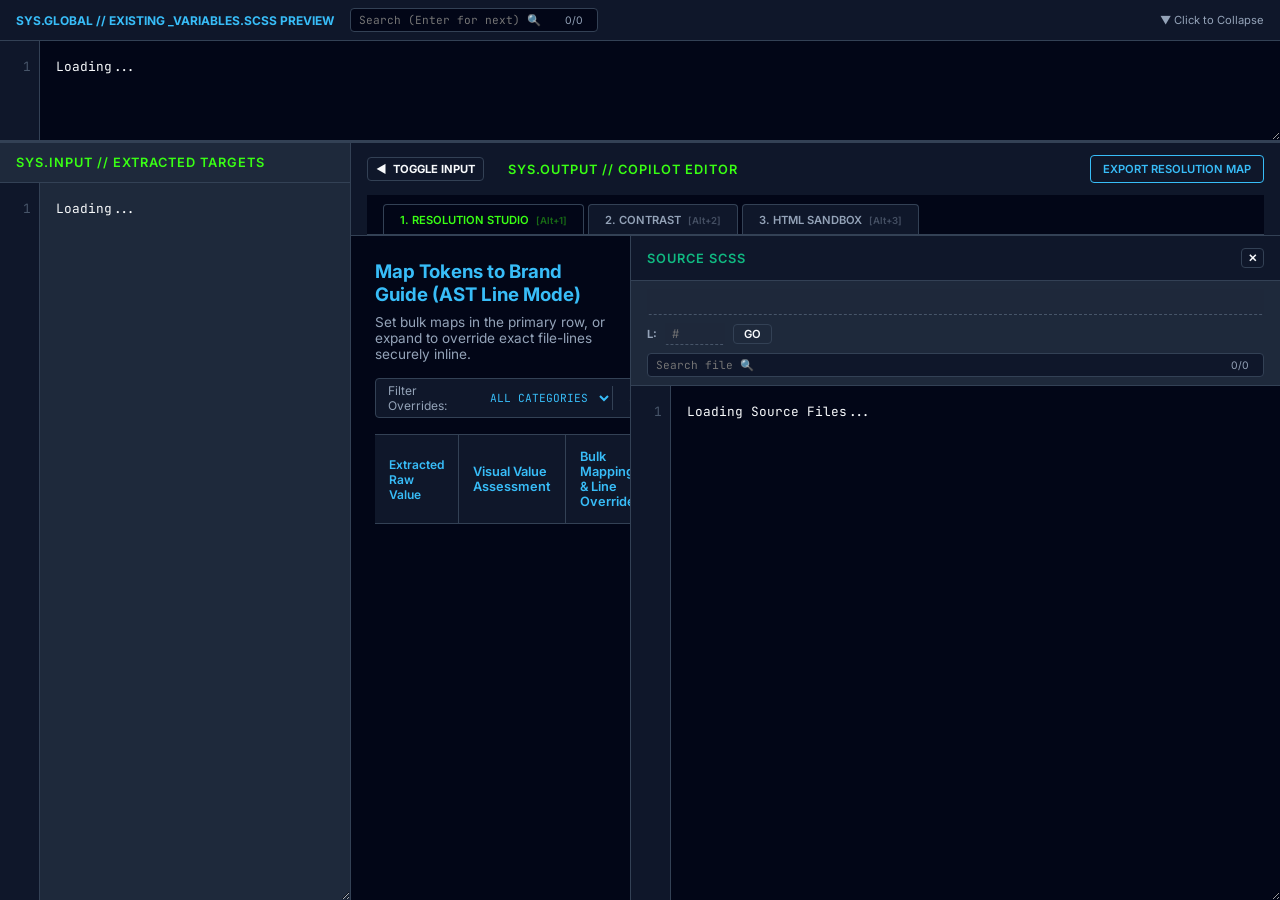
==== commit c2d1e840: "stable state" ====
--- a/template.html
+++ b/template.html
@@ -12,6 +12,7 @@
             --border: #334155; --text-main: #f8fafc; --text-muted: #94a3b8;
             --accent-pink: #f43f5e; --accent-green: #10b981; --accent-blue: #38bdf8;
             --accent-orange: #f59e0b; --accent-purple: #a855f7; --accent-neon: #39ff14;
+            --mapped-row: rgba(16, 185, 129, 0.1);
         }
 
         * { box-sizing: border-box; margin: 0; padding: 0; }
@@ -27,20 +28,27 @@
         .hud-tabs { -ms-overflow-style: none; scrollbar-width: none; }
 
         .code-editor { display: flex; flex: 1; background: var(--bg-editor); overflow: hidden; position: relative; min-height: 0; }
-        .line-numbers { padding: 16px 8px; background: #0f172a; color: #475569; font-size: 0.8rem; text-align: right; user-select: none; overflow: hidden; border-right: 1px solid var(--border); font-family: var(--font-mono); line-height: 1.5; min-width: 40px; }
-        .code-editor textarea { flex: 1; background: transparent; color: var(--text-main); border: none; padding: 16px; font-size: 0.8rem; resize: none; outline: none; line-height: 1.5; white-space: pre; overflow: auto; min-height: 0; }
+        .line-numbers { padding: 16px 8px; background: #0f172a; color: #475569; font-size: 0.8rem; text-align: right; user-select: none; overflow: hidden; border-right: 1px solid var(--border); font-family: var(--font-mono); line-height: 1.5; min-width: 40px; z-index: 20; }
+        .code-editor textarea { flex: 1; background: transparent; color: var(--text-main); border: none; padding: 16px; font-size: 0.8rem; resize: none; outline: none; line-height: 1.5; white-space: pre; overflow: auto; min-height: 0; z-index: 15; caret-color: #fff; }
+
+        .editor-overlay { position: absolute; top: 16px; left: 56px; right: 0; bottom: 0; pointer-events: none; white-space: pre; font-size: 0.8rem; font-family: var(--font-mono); line-height: 1.5; overflow: hidden; z-index: 5; padding: 0 16px; color: transparent;}
+        .highlight-line { background-color: rgba(56, 189, 248, 0.15); width: 100%; display: block; border-left: 2px solid rgba(56, 189, 248, 0.8); padding-left: 4px; margin-left: -6px; }
+        .highlight-text { background-color: rgba(245, 158, 11, 0.4); border-radius: 2px;}
 
         .global-top-bar { background: var(--bg-panel); border-bottom: 2px solid var(--border); display: flex; flex-direction: column; flex-shrink: 0; }
-        .top-bar-header { padding: 8px 16px; background: #0f172a; display: flex; justify-content: space-between; align-items: center; cursor: pointer; user-select: none; border-bottom: 1px solid var(--border); }
+        .top-bar-header { padding: 8px 16px; background: #0f172a; display: flex; justify-content: space-between; align-items: center; cursor: pointer; user-select: none; border-bottom: 1px solid var(--border); z-index: 30;}
         .top-bar-header h2 { font-size: 0.75rem; color: var(--accent-blue); text-transform: uppercase; margin: 0; }
 
-        .global-editor-wrapper { display: none; height: 250px; min-height: 100px; max-height: 400px; resize: vertical; overflow: auto; border-bottom: 1px solid var(--border); }
+        .global-editor-wrapper { display: none; height: 250px; min-height: 100px; max-height: 400px; resize: vertical; overflow: auto; border-bottom: 1px solid var(--border); position: relative; }
         .global-top-bar.expanded .global-editor-wrapper { display: flex; }
 
         .hud-layout { display: flex; width: 100%; flex: 1; background: var(--border); overflow: hidden; min-height: 0; }
         .sidebar-panel { background: var(--bg-panel); display: flex; flex-direction: column; height: 100%; width: 350px; min-width: 150px; resize: horizontal; overflow: auto; transition: width 0.3s ease, min-width 0.3s ease; }
         .sidebar-panel.collapsed { width: 0px !important; min-width: 0px !important; overflow: hidden; border: none; }
         .main-panel { background: var(--bg-editor); display: flex; flex-direction: column; height: 100%; flex: 1; overflow: hidden; border-left: 1px solid var(--border); min-height: 0; }
+
+        .source-panel { display: none; background: var(--bg-panel); flex-direction: column; height: 100%; width: 650px; min-width: 500px; resize: horizontal; overflow: auto; border-left: 1px solid var(--border); }
+        .source-panel.active { display: flex; }
 
         .panel-header { padding: 12px 16px; border-bottom: 1px solid var(--border); background: #0f172a; display: flex; flex-direction: column; gap: 12px; flex-shrink: 0; }
         .header-top-row { display: flex; justify-content: space-between; align-items: center; width: 100%; }
@@ -73,8 +81,15 @@
         .res-table th:nth-child(2), .res-table td:nth-child(2) { width: 35%; border-left: 1px solid var(--border); border-right: 1px solid var(--border); }
         .res-table th:nth-child(3), .res-table td:nth-child(3) { width: 40%; }
 
-        .parent-row { background: var(--bg-editor); }
-        .child-override-row { background: #0b0f19; }
+        .parent-row { background: var(--bg-editor); transition: background 0.3s, box-shadow 0.2s; cursor: pointer; }
+        .parent-row.has-mapping { background: var(--mapped-row); }
+        /* NEW: Active focus state */
+        .parent-row.active-row { background-color:rgb(56 135 248 / 13%); box-shadow: inset 5px 0 0 0 var(--accent-neon); }
+
+        .child-override-row { background: #0b0f19; transition: background 0.3s; }
+        .child-override-row.has-mapping { background: rgb(70 120 137 / 10%); }
+        /* ADD THIS LINE: Active focus state for child rows */
+        .child-override-row.active-row { background-color:rgb(56 135 248 / 13%); box-shadow: inset 6px 0 0 0 var(--accent-neon); }
         .child-override-row td { padding-top: 8px; padding-bottom: 8px; }
 
         .res-swatch { display: inline-block; vertical-align: middle; }
@@ -84,6 +99,9 @@
         select.editable-node, input.editable-node { display: inline-block; }
         select.editable-node { appearance: none; padding-right: 24px; }
 
+        optgroup { background: #0f172a; color: var(--accent-blue); font-family: var(--font-sans); font-weight: bold; }
+        option { background: #1e293b; color: #f8fafc; font-family: var(--font-mono); font-weight: normal; }
+
         .tree-line { position: relative; padding-left: 20px; display: flex; align-items: center; gap: 6px; width: 100%; margin-bottom: 4px; }
         .tree-line::before { content: ''; position: absolute; top: -10px; left: 6px; border-left: 1px solid #334155; border-bottom: 1px solid #334155; width: 10px; height: 24px; border-bottom-left-radius: 4px; }
         .tree-root::before { display: none; }
@@ -93,7 +111,7 @@
         .threat-node-safe { border-left: 2px solid transparent; }
         .threat-node-safe:hover { background-color: rgba(30, 41, 59, 0.3); }
 
-        .suggestion-badge { margin-top: 8px; font-size: 0.65rem; padding: 4px 8px; border-radius: 4px; display: inline-block; cursor: pointer; transition: background 0.2s; }
+        .suggestion-badge { margin-top: 8px; font-size: 0.8rem; padding: 4px 8px; border-radius: 4px; display: inline-block; cursor: pointer; transition: background 0.2s; }
         .suggestion-badge:hover { filter: brightness(1.2); }
         .suggestion-badge.high { background: rgba(16, 185, 129, 0.15); color: var(--accent-green); border: 1px solid rgba(16, 185, 129, 0.3); }
         .suggestion-badge.med { background: rgba(245, 158, 11, 0.15); color: var(--accent-orange); border: 1px solid rgba(245, 158, 11, 0.3); }
@@ -109,26 +127,6 @@
         .tooltip-container .tooltip-text.active { visibility: visible; opacity: 1; pointer-events: auto; }
         .lineage-icon { font-size: 0.85rem; color: var(--accent-blue); cursor: pointer; padding: 2px 4px; border-radius: 4px; border: 1px solid transparent; transition: all 0.2s; }
         .lineage-icon:hover { background: rgba(56, 189, 248, 0.1); border-color: rgba(56, 189, 248, 0.3); }
-
-        .accordion-item { border: 1px solid var(--border); margin-bottom: 8px; border-radius: 6px; background: var(--bg-card); overflow: hidden; flex-shrink: 0; }
-        .accordion-header { padding: 10px 16px; background: #0f172a; display: flex; justify-content: space-between; align-items: center; cursor: pointer; }
-        .category-title { font-weight: 600; color: var(--accent-purple); text-transform: uppercase; font-size: 0.85rem; }
-        .token-count { background: rgba(255,255,255,0.1); padding: 2px 8px; border-radius: 12px; font-size: 0.7rem; }
-        .accordion-body { display: none; padding: 16px; }
-        .accordion-item.active .accordion-body { display: block; }
-
-        .token-grid-colors { display: grid; grid-template-columns: repeat(auto-fill, minmax(140px, 1fr)); gap: 12px; }
-        .token-card-color { background: var(--bg-darker); border: 1px solid var(--border); border-radius: 6px; overflow: hidden; }
-        .swatch-color { height: 60px; width: 100%; border-bottom: 1px solid var(--border); }
-        .token-grid-typo { display: flex; flex-direction: column; gap: 8px; }
-        .token-card-typo { background: var(--bg-darker); border: 1px solid var(--border); border-radius: 6px; padding: 12px; display: flex; align-items: center; justify-content: space-between; gap: 16px; }
-        .typo-preview-box { font-family: system-ui, sans-serif; color: #fff; line-height: 1; flex: 1; text-align: right; overflow: hidden; text-overflow: ellipsis; white-space: nowrap; }
-        .token-grid-measure { display: grid; grid-template-columns: repeat(auto-fill, minmax(200px, 1fr)); gap: 12px; }
-        .token-card-measure { background: var(--bg-darker); border: 1px solid var(--border); border-radius: 6px; padding: 12px; display: flex; flex-direction: column; gap: 8px; }
-        .measure-bar { background: var(--accent-green); height: 12px; border-radius: 2px; }
-        .radii-box { background: var(--accent-pink); width: 100%; height: 60px; border: 1px solid rgba(255,255,255,0.2); }
-        .token-info { padding: 8px; font-size: 0.7rem; display: flex; flex-direction: column; gap: 4px; }
-        .token-name { font-weight: 600; color: var(--text-main); }
 
         .matrix-grid { display: grid; grid-template-columns: repeat(auto-fill, minmax(220px, 1fr)); gap: 16px; }
         .matrix-card { border-radius: 6px; padding: 16px; display: flex; flex-direction: column; gap: 12px; min-height: 120px; border: 1px solid var(--border); background: var(--bg-panel); }
@@ -154,6 +152,7 @@
         <div class="global-editor-wrapper code-editor">
             <div class="line-numbers" id="global-lines"></div>
             <textarea id="global-scss-input" readonly spellcheck="false">Loading...</textarea>
+            <div id="global-editor-overlay" class="editor-overlay"></div>
         </div>
     </div>
 
@@ -186,71 +185,95 @@
 
           <nav class="hud-tabs">
             <button class="tab-btn active" data-target="view-resolution">1. RESOLUTION STUDIO <span style="opacity:0.4; margin-left:4px; font-size:0.6rem;">[Alt+1]</span></button>
-            <button class="tab-btn" data-target="view-source-scss" id="tab-source-btn">2. SOURCE SCSS <span style="opacity:0.4; margin-left:4px; font-size:0.6rem;">[Alt+2]</span></button>
-            <button class="tab-btn" data-target="view-contrast">3. CONTRAST <span style="opacity:0.4; margin-left:4px; font-size:0.6rem;">[Alt+3]</span></button>
-            <button class="tab-btn" data-target="view-sandbox">4. HTML SANDBOX <span style="opacity:0.4; margin-left:4px; font-size:0.6rem;">[Alt+4]</span></button>
+            <button class="tab-btn" data-target="view-contrast">2. CONTRAST <span style="opacity:0.4; margin-left:4px; font-size:0.6rem;">[Alt+2]</span></button>
+            <button class="tab-btn" data-target="view-sandbox">3. HTML SANDBOX <span style="opacity:0.4; margin-left:4px; font-size:0.6rem;">[Alt+3]</span></button>
           </nav>
         </header>
 
         <style id="compiled-structural-styles"></style>
         <style id="pipeline-styles"></style>
 
-        <div class="preview-panel" style="padding: 0;">
-          <div id="view-resolution" class="view-module active" style="padding: 24px; overflow-y: auto;">
-            <div style="display:flex; justify-content:space-between; align-items:flex-start;">
-                <div>
-                    <h3 style="color: var(--accent-blue); margin-bottom: 8px;">Map Tokens to Brand Guide (AST Line Mode)</h3>
-                    <p style="font-size: 0.85rem; color: var(--text-muted); margin-bottom: 16px;">Set bulk maps in the primary row, or expand to override exact file-lines securely inline.</p>
+        <div class="preview-panel" style="padding: 0; flex-direction: row; display: flex;">
+
+          <div style="flex: 1; display: flex; flex-direction: column; overflow: hidden;">
+              <div id="view-resolution" class="view-module active" style="padding: 24px; overflow-y: auto; flex: 1;">
+                <div style="display:flex; justify-content:space-between; align-items:flex-start;">
+                    <div>
+                        <h3 style="color: var(--accent-blue); margin-bottom: 8px;">Map Tokens to Brand Guide (AST Line Mode)</h3>
+                        <p style="font-size: 0.85rem; color: var(--text-muted); margin-bottom: 16px;">Set bulk maps in the primary row, or expand to override exact file-lines securely inline.</p>
+                    </div>
                 </div>
-            </div>
-
-            <table class="res-table" style="margin-top:0;">
-                <thead><tr><th>Extracted Raw Value</th><th>Visual Value Assessment</th><th>Bulk Mapping & Line Overrides</th></tr></thead>
-                <tbody id="resolution-tbody"></tbody>
-            </table>
+
+                <div style="margin-bottom: 16px; display: flex; align-items: center; gap: 8px; background: #0f172a; border: 1px solid var(--border); border-radius: 4px; padding: 4px 12px; width: fit-content;">
+                    <span style="color: var(--text-muted); font-size: 0.75rem;">Filter Overrides:</span>
+                    <select id="override-category" class="font-mono" style="padding: 4px 8px; font-size: 0.7rem; border: none; border-right: 1px solid var(--border); background: transparent; color: var(--accent-blue); outline:none; cursor: pointer;">
+                        <option value="">ALL CATEGORIES</option>
+                        <option value="Colors">COLORS</option>
+                        <option value="Typography">TYPOGRAPHY</option>
+                        <option value="Spacing">SPACING</option>
+                        <option value="Borders">BORDERS</option>
+                        <option value="Sizing">SIZING</option>
+                        <option value="Shadows">SHADOWS</option>
+                        <option value="Misc">MISC</option>
+                    </select>
+                    <input type="text" id="override-search" class="font-mono" style="width: 250px; padding: 4px 8px; font-size: 0.7rem; border: none; background: transparent; color: #fff; outline:none;" placeholder="Search file, token, or value..." />
+                </div>
+
+                <table class="res-table" style="margin-top:0;">
+                    <thead><tr><th>Extracted Raw Value</th><th>Visual Value Assessment</th><th>Bulk Mapping & Line Overrides</th></tr></thead>
+                    <tbody id="resolution-tbody"></tbody>
+                </table>
+              </div>
+
+              <div id="view-contrast" class="view-module" style="padding: 24px; overflow-y: auto; flex: 1;">
+                <h3 style="color: var(--accent-orange); margin-bottom: 16px;">WCAG Contrast Scoring (Colors)</h3>
+                <div id="contrast-matrix-container" class="matrix-grid"></div>
+              </div>
+
+              <div id="view-sandbox" class="view-module" style="height: 100%; min-height: 0; flex: 1;">
+                 <div style="padding: 8px 16px; background: #0f172a; border-bottom: 1px solid var(--border);">
+                     <button id="btn-toggle-html" class="hud-btn">Toggle HTML Source View</button>
+                 </div>
+                 <div style="display: flex; flex: 1; min-height: 0; overflow: hidden;">
+                     <div class="code-editor" id="html-source-pane" style="border-right: 1px solid var(--border); max-width: 400px; resize: horizontal; min-height: 0;">
+                         <div class="line-numbers" id="html-lines"></div>
+                         <textarea id="html-raw-textarea" readonly spellcheck="false" style="background: var(--bg-panel);">Loading HTML...</textarea>
+                     </div>
+                     <div class="sandbox-wrapper">
+                        <div id="html-sandbox-content">Loading Renderer...</div>
+                     </div>
+                 </div>
+              </div>
           </div>
 
-          <div id="view-source-scss" class="view-module" style="height: 100%; min-height: 0;">
-              <div style="padding: 8px 16px; background: #0f172a; border-bottom: 1px solid var(--border); display: flex; gap: 12px; align-items: center; justify-content: space-between;">
+          <div class="source-panel active" id="source-panel-container">
+              <header class="panel-header" style="background: #0f172a; padding: 12px 16px;">
+                  <div class="header-top-row">
+                    <h2 class="title-neon" style="color: var(--accent-green);">SOURCE SCSS</h2>
+                    <button class="hud-btn" id="btn-toggle-source" style="padding: 2px 6px;">✕</button>
+                  </div>
+              </header>
+              <div style="padding: 8px 16px; background: #1e293b; border-bottom: 1px solid var(--border); display: flex; flex-direction: column; gap: 8px;">
+                  <div style="display: flex; gap: 8px; align-items: center; justify-content: space-between;">
+                      <select id="source-file-select" class="editable-node font-mono" style="flex: 1; padding: 4px 6px;"></select>
+                  </div>
                   <div style="display: flex; gap: 8px; align-items: center;">
-                      <span style="color: var(--text-muted); font-size: 0.75rem; font-weight: bold;">FILE:</span>
-                      <select id="source-file-select" class="editable-node font-mono" style="width: 200px; padding: 2px 6px;"></select>
-
-                      <span style="color: var(--text-muted); font-size: 0.75rem; font-weight: bold; margin-left: 8px;">LINE:</span>
+                      <span style="color: var(--text-muted); font-size: 0.7rem; font-weight: bold;">L:</span>
                       <input type="number" id="source-goto-input" class="editable-node font-mono" style="width: 60px; padding: 2px 6px;" placeholder="#" min="1" />
                       <button id="btn-source-goto" class="hud-btn" style="padding: 2px 10px;">GO</button>
                   </div>
-
-                  <div style="display: flex; align-items: center; gap: 8px; background: var(--bg-editor); border: 1px solid var(--border); border-radius: 4px; padding-right: 8px;">
-                      <input type="text" id="source-search" class="font-mono" style="width: 180px; padding: 4px 8px; font-size: 0.7rem; border: none; background: transparent; color: #fff; outline:none;" placeholder="Search file 🔍" />
+                  <div style="display: flex; align-items: center; gap: 8px; background: #0f172a; border: 1px solid var(--border); border-radius: 4px; padding-right: 8px;">
+                      <input type="text" id="source-search" class="font-mono" style="width: 100%; padding: 4px 8px; font-size: 0.7rem; border: none; background: transparent; color: #fff; outline:none;" placeholder="Search file 🔍" />
                       <span id="source-search-counter" style="color: var(--text-muted); font-size: 0.65rem; min-width: 30px; text-align: center;">0/0</span>
                   </div>
               </div>
               <div class="code-editor" style="border:none;">
                   <div class="line-numbers" id="source-lines"></div>
                   <textarea id="source-css-textarea" readonly spellcheck="false">Loading Source Files...</textarea>
+                  <div id="source-editor-overlay" class="editor-overlay"></div>
               </div>
           </div>
 
-          <div id="view-contrast" class="view-module" style="padding: 24px; overflow-y: auto;">
-            <h3 style="color: var(--accent-orange); margin-bottom: 16px;">WCAG Contrast Scoring (Colors)</h3>
-            <div id="contrast-matrix-container" class="matrix-grid"></div>
-          </div>
-
-          <div id="view-sandbox" class="view-module" style="height: 100%; min-height: 0;">
-             <div style="padding: 8px 16px; background: #0f172a; border-bottom: 1px solid var(--border);">
-                 <button id="btn-toggle-html" class="hud-btn">Toggle HTML Source View</button>
-             </div>
-             <div style="display: flex; flex: 1; min-height: 0; overflow: hidden;">
-                 <div class="code-editor" id="html-source-pane" style="border-right: 1px solid var(--border); max-width: 400px; resize: horizontal; min-height: 0;">
-                     <div class="line-numbers" id="html-lines"></div>
-                     <textarea id="html-raw-textarea" readonly spellcheck="false" style="background: var(--bg-panel);">Loading HTML...</textarea>
-                 </div>
-                 <div class="sandbox-wrapper">
-                    <div id="html-sandbox-content">Loading Renderer...</div>
-                 </div>
-             </div>
-          </div>
         </div>
       </section>
     </main>
@@ -266,13 +289,31 @@
             if (e.key === '1' && tabs[0]) { e.preventDefault(); tabs[0].click(); }
             if (e.key === '2' && tabs[1]) { e.preventDefault(); tabs[1].click(); }
             if (e.key === '3' && tabs[2]) { e.preventDefault(); tabs[2].click(); }
-            if (e.key === '4' && tabs[3]) { e.preventDefault(); tabs[3].click(); }
+            if (e.key === 's' || e.key === 'S') {
+                e.preventDefault();
+                const sp = document.getElementById('source-panel-container');
+                sp.classList.toggle('active');
+            }
         }
     });
 
+    document.getElementById('btn-toggle-source').addEventListener('click', () => {
+        document.getElementById('source-panel-container').classList.remove('active');
+    });
+
     document.addEventListener('click', (e) => {
+        // Handle Tooltip closure
         if (!e.target.closest('.tooltip-container')) {
             document.querySelectorAll('.tooltip-text.active').forEach(el => el.classList.remove('active'));
+        }
+
+        // --- UPDATED: Active row focus state (Parent & Child) ---
+        const clickedRow = e.target.closest('.parent-row, .child-override-row');
+        if (clickedRow) {
+            // Remove active state from ANY currently active row
+            document.querySelectorAll('.active-row').forEach(row => row.classList.remove('active-row'));
+            // Add to the newly clicked row
+            clickedRow.classList.add('active-row');
         }
     });
 
@@ -284,28 +325,65 @@
         };
     }
 
-    function syncLines(textareaId, linesId) {
+    function generateOverlayContent(sourceText, searchTerm = null, highlightLine = null) {
+        let lines = sourceText.split('\n');
+
+        if (highlightLine && highlightLine > 0 && highlightLine <= lines.length) {
+            let oLines = new Array(lines.length).fill('');
+            oLines[highlightLine - 1] = `<span class="highlight-line"> </span>`;
+            return oLines.join('\n');
+        }
+
+        if (searchTerm) {
+            let oLines = new Array(lines.length).fill('');
+            let termLength = searchTerm.length;
+
+            for(let i = 0; i < lines.length; i++) {
+                let localLineLower = lines[i].toLowerCase();
+                let matchInLine = localLineLower.indexOf(searchTerm);
+
+                if (matchInLine !== -1) {
+                    let pad = " ".repeat(matchInLine);
+                    let highlight = `<span class="highlight-text">${" ".repeat(termLength)}</span>`;
+                    oLines[i] = pad + highlight;
+                }
+            }
+            return oLines.join('\n');
+        }
+
+        return "";
+    }
+
+    function syncLines(textareaId, linesId, overlayId = null) {
         const ta = document.getElementById(textareaId);
         const ln = document.getElementById(linesId);
+        const ov = overlayId ? document.getElementById(overlayId) : null;
         if(!ta || !ln) return () => {};
+
         const update = () => {
             const lines = ta.value.split('\n').length;
             ln.innerHTML = Array(lines).fill(0).map((_, i) => i + 1).join('<br>');
+            if (ov) ov.innerHTML = "";
         };
+
         ta.addEventListener('input', update);
-        ta.addEventListener('scroll', () => { ln.scrollTop = ta.scrollTop; });
+        ta.addEventListener('scroll', () => {
+            ln.scrollTop = ta.scrollTop;
+            if(ov) { ov.scrollTop = ta.scrollTop; ov.scrollLeft = ta.scrollLeft; }
+        });
         update();
         return update;
     }
 
-    const updateGlobalLines = syncLines('global-scss-input', 'global-lines');
+    const updateGlobalLines = syncLines('global-scss-input', 'global-lines', 'global-editor-overlay');
     const updateInputLines = syncLines('scss-input', 'input-lines');
     const updateHtmlLines = syncLines('html-raw-textarea', 'html-lines');
-    const updateSourceLines = syncLines('source-css-textarea', 'source-lines');
+    const updateSourceLines = syncLines('source-css-textarea', 'source-lines', 'source-editor-overlay');
 
     const gotoInput = document.getElementById('source-goto-input');
     const gotoBtn = document.getElementById('btn-source-goto');
     const sourceTa = document.getElementById('source-css-textarea');
+    const sourceOverlay = document.getElementById('source-editor-overlay');
 
     function jumpToLine() {
         const line = parseInt(gotoInput.value);
@@ -319,13 +397,16 @@
         sourceTa.focus();
         sourceTa.setSelectionRange(charIdx, charIdx + lines[line-1].length);
         sourceTa.scrollTop = ((line - 1) * 19.2) - (sourceTa.clientHeight / 2);
+
+        sourceOverlay.innerHTML = generateOverlayContent(sourceTa.value, null, line);
     }
 
     gotoBtn.addEventListener('click', jumpToLine);
     gotoInput.addEventListener('keydown', (e) => { if(e.key === 'Enter') jumpToLine(); });
 
     window.jumpToSource = function(filename, lineNumber) {
-        document.getElementById('tab-source-btn').click();
+        document.getElementById('source-panel-container').classList.add('active');
+
         const select = document.getElementById('source-file-select');
         select.value = filename;
         select.dispatchEvent(new Event('change'));
@@ -343,10 +424,11 @@
         pane.style.display = pane.style.display === 'none' ? 'flex' : 'none';
     });
 
-    function initSearchEngine(inputId, counterId, textareaId, wrapperId = null) {
+    function initSearchEngine(inputId, counterId, textareaId, wrapperId = null, overlayId = null) {
         const searchInput = document.getElementById(inputId);
         const counter = document.getElementById(counterId);
         const ta = document.getElementById(textareaId);
+        const ov = overlayId ? document.getElementById(overlayId) : null;
         let matches = [];
         let matchIdx = -1;
 
@@ -355,6 +437,9 @@
             const text = ta.value.toLowerCase();
             matches = [];
             matchIdx = -1;
+
+            if (ov) ov.innerHTML = "";
+
             if (term) {
                 let idx = text.indexOf(term);
                 while (idx !== -1) {
@@ -385,6 +470,10 @@
                     document.getElementById(wrapperId).classList.add('expanded');
                 }
 
+                if (ov) {
+                    ov.innerHTML = generateOverlayContent(ta.value, searchInput.value.toLowerCase(), null);
+                }
+
                 ta.focus();
                 ta.setSelectionRange(idx, idx + termLength);
                 ta.scrollTop = (lineNum * 19.2) - (ta.clientHeight / 2);
@@ -394,12 +483,62 @@
         return function reset() { searchInput.value = ''; counter.innerText = '0/0'; matches = []; };
     }
 
-    initSearchEngine('global-search', 'search-counter', 'global-scss-input', 'global-top-bar');
-    const resetSourceSearch = initSearchEngine('source-search', 'source-search-counter', 'source-css-textarea');
+    initSearchEngine('global-search', 'search-counter', 'global-scss-input', 'global-top-bar', 'global-editor-overlay');
+    const resetSourceSearch = initSearchEngine('source-search', 'source-search-counter', 'source-css-textarea', null, 'source-editor-overlay');
 
     document.getElementById('global-header').addEventListener('click', (e) => {
         if(e.target.id !== 'global-search') document.getElementById('global-top-bar').classList.toggle('expanded');
     });
+
+    const applyFilters = debounce(() => {
+        const term = document.getElementById('override-search').value.toLowerCase();
+        const selectedCat = document.getElementById('override-category').value;
+
+        document.querySelectorAll('.parent-row').forEach(row => {
+            const rowCat = row.getAttribute('data-category') || '';
+            const childRows = document.querySelectorAll(`.child-of-${row.dataset.extractedId}`);
+
+            const pVal = (row.getAttribute('data-value') || '').toLowerCase();
+            const pExt = (row.getAttribute('data-extracted') || '').toLowerCase();
+            const pSelect = (row.querySelector('.bulk-select').value || '').toLowerCase();
+            const pInput = (row.querySelector('.bulk-custom').value || '').toLowerCase();
+            const pSearchText = `${pVal} ${pExt} ${pSelect} ${pInput}`;
+
+            const catMatch = (selectedCat === '') || (rowCat === selectedCat);
+            const parentMatch = pSearchText.includes(term);
+
+            let anyChildMatch = false;
+
+            childRows.forEach(cRow => {
+                const cFile = (cRow.getAttribute('data-file') || '').toLowerCase();
+                const cLine = (cRow.getAttribute('data-line') || '').toLowerCase();
+                const cSelect = (cRow.querySelector('.child-select').value || '').toLowerCase();
+                const cInput = (cRow.querySelector('.child-input').value || '').toLowerCase();
+                const cSearchText = `${cFile} ${cLine} ${cSelect} ${cInput}`;
+
+                if (term !== '' && cSearchText.includes(term)) {
+                    anyChildMatch = true;
+                    cRow.style.display = 'table-row';
+                } else {
+                    cRow.style.display = 'none';
+                }
+            });
+
+            if (term === '') {
+                childRows.forEach(c => c.style.display = 'none');
+            }
+
+            if (catMatch && (term === '' || parentMatch || anyChildMatch)) {
+                row.style.display = 'table-row';
+            } else {
+                row.style.display = 'none';
+            }
+        });
+    }, 350);
+
+    document.getElementById('override-search').addEventListener('input', applyFilters);
+    document.getElementById('override-category').addEventListener('change', applyFilters);
+
 
     class TokenManager {
       constructor() {
@@ -484,9 +623,10 @@
           while ((match = regex.exec(globalScss)) !== null) {
               let name = match[1].trim();
               let value = match[2].split('//')[0].trim();
-              let cat = this.categorizeToken(name, value).toLowerCase();
-              if (!BRAND_GUIDE[cat]) BRAND_GUIDE[cat] = {};
-              BRAND_GUIDE[cat][`$${name}`] = value;
+              let cat = this.categorizeToken(name, value);
+              let cLower = cat.toLowerCase();
+              if (!BRAND_GUIDE[cLower]) BRAND_GUIDE[cLower] = {};
+              BRAND_GUIDE[cLower][`$${name}`] = value;
           }
       }
 
@@ -517,7 +657,7 @@
         if (n.includes('border') || n.includes('radii') || n.includes('radius')) return 'Borders';
         if (n.includes('shadow')) return 'Shadows';
         if (n.includes('size') || n.includes('width') || n.includes('height')) return 'Sizing';
-        return 'Uncategorized';
+        return 'Misc';
       }
 
       hexToRgb(val) {
@@ -646,19 +786,23 @@
             return;
         }
 
+        let universalBrandOptions = '<option value="">-- Select or Map to Global --</option>';
+        if (BRAND_GUIDE) {
+            for (const [catName, tokensObj] of Object.entries(BRAND_GUIDE)) {
+                if (Object.keys(tokensObj).length > 0) {
+                    universalBrandOptions += `<optgroup label="--- ${catName.toUpperCase()} ---">`;
+                    for (const [bName, bVal] of Object.entries(tokensObj)) {
+                        universalBrandOptions += `<option value="${bName}">${bName} (${bVal})</option>`;
+                    }
+                    universalBrandOptions += `</optgroup>`;
+                }
+            }
+        }
+
         let htmlBuffer = '';
 
         unbranded.forEach(t => {
             const tId = t.name.replace(/[^a-zA-Z0-9]/g, '');
-
-            let brandOptions = '<option value="">-- Select or Map to Global --</option>';
-            const bgCat = (t.category === 'Colors') ? 'colors' : (t.category === 'Typography') ? 'typography' : (t.category === 'Spacing') ? 'spacing' : null;
-
-            if (bgCat && BRAND_GUIDE[bgCat]) {
-                Object.entries(BRAND_GUIDE[bgCat]).forEach(([bName, bVal]) => {
-                    brandOptions += `<option value="${bName}">${bName} (${bVal})</option>`;
-                });
-            }
 
             let suggestionHtml = '';
             let rawVisual = '', suggVisual = '';
@@ -674,10 +818,10 @@
                     <div class="res-swatch" style="background:${suggestion.value}; width:40px; height:40px; border-radius:6px; border:1px solid #475569;"></div>
                     <span class="font-mono" style="font-size:0.75rem; color:var(--accent-green); margin-top:6px;">${suggestion.value}</span>`;
                 } else if (t.category === 'Spacing' || t.category === 'Sizing') {
-                    rawVisual = `<div style="width:${t.value}; max-width:60px; height:12px; background:var(--text-muted); border-radius:2px;"></div><span class="font-mono" style="font-size:0.75rem; margin-top:6px;">${t.value}</span>`;
+                    rawVisual = `<div style="width:${t.value}; max-width:60px; height:12px; background:var(--text-muted); border-radius:2px;"></div><span class="font-mono" style="font-size:0.75rem; margin-top:6px; color:var(--text-main);">${t.value}</span>`;
                     suggVisual = `<div style="width:${suggestion.value}; max-width:60px; height:12px; background:var(--accent-green); border-radius:2px;"></div><span class="font-mono" style="font-size:0.75rem; color:var(--accent-green); margin-top:6px;">${suggestion.value}</span>`;
                 } else {
-                    rawVisual = `<div class="font-mono" style="font-size:0.75rem; margin-top:6px;">${t.value}</div>`;
+                    rawVisual = `<div class="font-mono" style="font-size:0.75rem; margin-top:6px; color:var(--text-main);">${t.value}</div>`;
                     suggVisual = `<div class="font-mono" style="font-size:0.75rem; color:var(--accent-green); margin-top:6px;">${suggestion.value}</div>`;
                 }
 
@@ -698,17 +842,20 @@
                     ↳ Map to: ${suggestion.name} (${suggestion.score.toFixed(1)}%)
                 </div>`;
             } else {
-                suggestionHtml = `<div class="font-mono" style="color:var(--text-muted); font-size:0.75rem;">${t.value}</div>`;
+                suggestionHtml = `<div class="font-mono" style="color:var(--text-main); font-size:0.75rem; padding:10px;">${t.value}</div>`;
             }
 
             let lineageIcon = this.getLineageIcon(t.value);
             const lineageArray = Array.isArray(LINEAGE_DATA[t.value]) ? LINEAGE_DATA[t.value] : (LINEAGE_DATA[t.value] ? LINEAGE_DATA[t.value].split(' | ') : []);
 
             htmlBuffer += `
-                <tr class="parent-row" data-extracted="${t.name}" data-value="${t.value.replace(/"/g, "&quot;")}" data-extracted-id="${tId}">
+                <tr class="parent-row" data-extracted="${t.name}" data-value="${t.value.replace(/"/g, "&quot;")}" data-extracted-id="${tId}" data-category="${t.category}">
                     <td style="font-weight:bold; color:var(--text-main);">
                         <div style="display: flex; flex-direction: column; gap: 8px;">
-                            <span class="font-mono" style="font-size:1rem;">${t.value}</span>
+                            <div style="display:flex; align-items:center; gap:8px;">
+                                <span class="font-mono" style="font-size:1rem;">${t.value}</span>
+                                <span style="font-size:0.6rem; padding: 2px 6px; border-radius: 4px; background: rgba(168, 85, 247, 0.15); color: var(--accent-purple); border: 1px solid rgba(168, 85, 247, 0.3); text-transform: uppercase;">${t.category}</span>
+                            </div>
                             ${lineageIcon}
                             <button class="hud-btn" style="width:fit-content; font-size:0.65rem; margin-top:8px;" onclick="
                                 const targetClass = 'child-of-${tId}';
@@ -726,8 +873,8 @@
                     <td>
                         <div style="display:flex; flex-direction: column; gap: 8px; padding-bottom: 8px; border-bottom: 1px solid var(--border);">
                             <span style="font-size:0.6rem; color:var(--text-muted); text-transform:uppercase;">Bulk Assignment:</span>
-                            <select class="editable-node font-mono bulk-select" onchange="const tr = this.closest('tr'); tr.querySelector('.bulk-custom').value = '';">${brandOptions}</select>
-                            <input type="text" class="editable-node font-mono bulk-custom" placeholder="Or custom bulk token (e.g. $card-bg)" />
+                            <select class="editable-node font-mono bulk-select" onchange="window.handleMappingChange(this);">${universalBrandOptions}</select>
+                            <input type="text" class="editable-node font-mono bulk-custom" placeholder="Or custom bulk token (e.g. $card-bg)" oninput="window.handleMappingChange(this);" />
                         </div>
                     </td>
                 </tr>
@@ -756,8 +903,8 @@
                     </td>
                     <td>
                         <div style="display:flex; gap: 8px;">
-                            <select class="editable-node font-mono child-select" onchange="this.nextElementSibling.value='';">${brandOptions}</select>
-                            <input type="text" class="editable-node font-mono child-input" placeholder="Override line..." />
+                            <select class="editable-node font-mono child-select" onchange="window.handleChildMappingChange(this);">${universalBrandOptions}</select>
+                            <input type="text" class="editable-node font-mono child-input" placeholder="Override line..." oninput="window.handleChildMappingChange(this);" />
                         </div>
                     </td>
                 </tr>`;
@@ -872,8 +1019,35 @@
         if (tr) {
             tr.querySelector('input.bulk-custom').value = value;
             tr.querySelector('select.bulk-select').value = '';
+            tr.classList.add('has-mapping');
         }
     };
+
+    window.handleMappingChange = function(el) {
+        const tr = el.closest('tr');
+        const sel = tr.querySelector('.bulk-select').value;
+        const cust = tr.querySelector('.bulk-custom').value;
+        if(sel || cust.trim() !== '') {
+            tr.classList.add('has-mapping');
+            if(el.classList.contains('bulk-custom') && cust.trim() !== '') tr.querySelector('.bulk-select').value = '';
+            if(el.classList.contains('bulk-select') && sel !== '') tr.querySelector('.bulk-custom').value = '';
+        } else {
+            tr.classList.remove('has-mapping');
+        }
+    }
+
+    window.handleChildMappingChange = function(el) {
+        const tr = el.closest('tr');
+        const sel = tr.querySelector('.child-select').value;
+        const cust = tr.querySelector('.child-input').value;
+        if(sel || cust.trim() !== '') {
+            tr.classList.add('has-mapping');
+            if(el.classList.contains('child-input') && cust.trim() !== '') tr.querySelector('.child-select').value = '';
+            if(el.classList.contains('child-select') && sel !== '') tr.querySelector('.child-input').value = '';
+        } else {
+            tr.classList.remove('has-mapping');
+        }
+    }
 
     document.addEventListener('DOMContentLoaded', () => new TokenManager());
     </script>
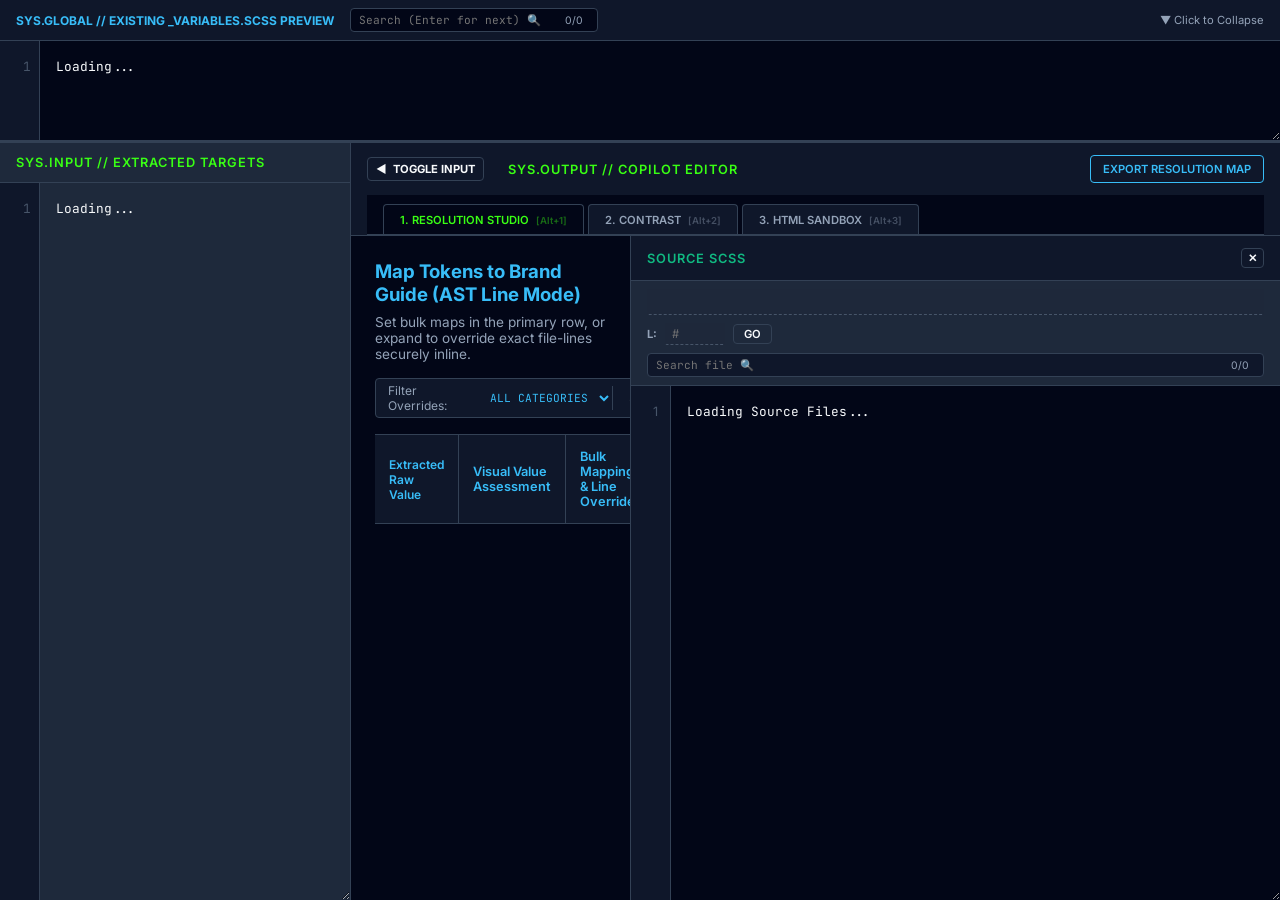
==== commit 8a65ce40: "prototype working" ====
--- a/template.html
+++ b/template.html
@@ -31,6 +31,10 @@
         .line-numbers { padding: 16px 8px; background: #0f172a; color: #475569; font-size: 0.8rem; text-align: right; user-select: none; overflow: hidden; border-right: 1px solid var(--border); font-family: var(--font-mono); line-height: 1.5; min-width: 40px; z-index: 20; }
         .code-editor textarea { flex: 1; background: transparent; color: var(--text-main); border: none; padding: 16px; font-size: 0.8rem; resize: none; outline: none; line-height: 1.5; white-space: pre; overflow: auto; min-height: 0; z-index: 15; caret-color: #fff; }
 
+        /* LINE CLICK UX Upgrades */
+        #source-lines div { cursor: pointer; transition: all 0.1s; padding-right: 4px; }
+        #source-lines div:hover { color: var(--accent-neon); font-weight: bold; background: rgba(57, 255, 20, 0.1); border-right: 2px solid var(--accent-neon); }
+
         .editor-overlay { position: absolute; top: 16px; left: 56px; right: 0; bottom: 0; pointer-events: none; white-space: pre; font-size: 0.8rem; font-family: var(--font-mono); line-height: 1.5; overflow: hidden; z-index: 5; padding: 0 16px; color: transparent;}
         .highlight-line { background-color: rgba(56, 189, 248, 0.15); width: 100%; display: block; border-left: 2px solid rgba(56, 189, 248, 0.8); padding-left: 4px; margin-left: -6px; }
         .highlight-text { background-color: rgba(245, 158, 11, 0.4); border-radius: 2px;}
@@ -83,17 +87,16 @@
 
         .parent-row { background: var(--bg-editor); transition: background 0.3s, box-shadow 0.2s; cursor: pointer; }
         .parent-row.has-mapping { background: var(--mapped-row); }
-        /* NEW: Active focus state */
-        .parent-row.active-row { background-color:rgb(56 135 248 / 13%); box-shadow: inset 5px 0 0 0 var(--accent-neon); }
-
-        .child-override-row { background: #0b0f19; transition: background 0.3s; }
+        /* YOUR CUSTOM UX RESTORED: */
+        .parent-row.active-row { background-color: rgb(56 135 248 / 13%); box-shadow: inset 5px 0 0 0 var(--accent-neon); }
+
+        .child-override-row { background: #0b0f19; transition: background 0.3s, box-shadow 0.2s; }
         .child-override-row.has-mapping { background: rgb(70 120 137 / 10%); }
-        /* ADD THIS LINE: Active focus state for child rows */
-        .child-override-row.active-row { background-color:rgb(56 135 248 / 13%); box-shadow: inset 6px 0 0 0 var(--accent-neon); }
+        /* YOUR CUSTOM UX RESTORED: */
+        .child-override-row.active-row { background-color: rgb(56 135 248 / 13%); box-shadow: inset 6px 0 0 0 var(--accent-neon); }
         .child-override-row td { padding-top: 8px; padding-bottom: 8px; }
 
         .res-swatch { display: inline-block; vertical-align: middle; }
-
         .editable-node { transition: all 0.2s; background: rgba(30, 41, 59, 0.4); border: 1px solid transparent; border-bottom: 1px dashed #475569; color: #f1f5f9; padding: 6px 8px; border-radius: 2px; width: 100%; font-size: 0.75rem; display: flex; justify-content: space-between; }
         .editable-node:focus { outline: none; border-bottom-color: #38bdf8; background-color: rgba(15, 23, 42, 0.9); }
         select.editable-node, input.editable-node { display: inline-block; }
@@ -101,15 +104,6 @@
 
         optgroup { background: #0f172a; color: var(--accent-blue); font-family: var(--font-sans); font-weight: bold; }
         option { background: #1e293b; color: #f8fafc; font-family: var(--font-mono); font-weight: normal; }
-
-        .tree-line { position: relative; padding-left: 20px; display: flex; align-items: center; gap: 6px; width: 100%; margin-bottom: 4px; }
-        .tree-line::before { content: ''; position: absolute; top: -10px; left: 6px; border-left: 1px solid #334155; border-bottom: 1px solid #334155; width: 10px; height: 24px; border-bottom-left-radius: 4px; }
-        .tree-root::before { display: none; }
-
-        .threat-node-critical { background-color: rgba(76, 5, 25, 0.4); border-left: 2px solid #f43f5e; }
-        .threat-node-warning { background-color: rgba(66, 32, 6, 0.4); border-left: 2px solid #eab308; }
-        .threat-node-safe { border-left: 2px solid transparent; }
-        .threat-node-safe:hover { background-color: rgba(30, 41, 59, 0.3); }
 
         .suggestion-badge { margin-top: 8px; font-size: 0.8rem; padding: 4px 8px; border-radius: 4px; display: inline-block; cursor: pointer; transition: background 0.2s; }
         .suggestion-badge:hover { filter: brightness(1.2); }
@@ -135,6 +129,14 @@
 
         .sandbox-wrapper { display: flex; flex: 1; position: relative; min-height: 0; }
         #html-sandbox-content { background: #fff; color: #000; padding: 24px; font-size: var(--font-base, 16px); flex: 1; overflow: auto; border-top: 1px solid var(--border); min-height: 0; }
+
+        /* SANDBOX INSPECTOR HIGHLIGHTS */
+        #html-sandbox-content .inspector-highlight {
+            outline: 3px solid var(--accent-neon) !important;
+            outline-offset: 2px !important;
+            background-color: rgba(57, 255, 20, 0.15) !important;
+            transition: outline 0.1s ease-out, background-color 0.1s ease-out;
+        }
     </style>
 </head>
 <body id="app-body" class="antialiased">
@@ -230,18 +232,19 @@
                 <div id="contrast-matrix-container" class="matrix-grid"></div>
               </div>
 
-              <div id="view-sandbox" class="view-module" style="height: 100%; min-height: 0; flex: 1;">
-                 <div style="padding: 8px 16px; background: #0f172a; border-bottom: 1px solid var(--border);">
-                     <button id="btn-toggle-html" class="hud-btn">Toggle HTML Source View</button>
-                 </div>
-                 <div style="display: flex; flex: 1; min-height: 0; overflow: hidden;">
-                     <div class="code-editor" id="html-source-pane" style="border-right: 1px solid var(--border); max-width: 400px; resize: horizontal; min-height: 0;">
-                         <div class="line-numbers" id="html-lines"></div>
-                         <textarea id="html-raw-textarea" readonly spellcheck="false" style="background: var(--bg-panel);">Loading HTML...</textarea>
-                     </div>
-                     <div class="sandbox-wrapper">
-                        <div id="html-sandbox-content">Loading Renderer...</div>
-                     </div>
+              <div id="view-sandbox" class="view-module" style="height: 100%; min-height: 0; flex: 1; flex-direction: column;">
+                 <div class="sandbox-wrapper">
+                    <div id="inspector-hud" style="display:none; position:absolute; top:16px; left:50%; transform:translateX(-50%); background:var(--bg-panel); border:1px solid var(--accent-blue); padding:8px 16px; border-radius:8px; z-index:100; color:#fff; align-items:center; gap:12px; box-shadow:0 4px 12px rgba(0,0,0,0.5);">
+                       <span style="font-size:0.7rem; color:var(--text-muted); font-weight:bold;">TARGET CSS:</span>
+                       <span id="inspector-target" class="font-mono" style="color:var(--accent-neon); font-size:0.8rem; font-weight:bold;"></span>
+                       <div style="display:flex; align-items:center; gap:8px; margin-left:12px; border-left:1px solid var(--border); padding-left:12px;">
+                           <button class="hud-btn" id="inspector-prev" style="padding:2px 8px;">&lt;</button>
+                           <span id="inspector-count" class="font-mono" style="font-size:0.75rem; min-width:40px; text-align:center;">0/0</span>
+                           <button class="hud-btn" id="inspector-next" style="padding:2px 8px;">&gt;</button>
+                       </div>
+                       <button class="hud-btn" id="inspector-close" style="padding:2px 6px; margin-left:8px; border-color:var(--accent-pink); color:var(--accent-pink);">✕</button>
+                    </div>
+                    <div id="html-sandbox-content">Loading Renderer...</div>
                  </div>
               </div>
           </div>
@@ -282,6 +285,7 @@
     let BRAND_GUIDE = {};
     let LINEAGE_DATA = {};
     let SOURCE_SCSS_DATA = {};
+    let SELECTOR_MAP = {};
 
     document.addEventListener('keydown', (e) => {
         if (e.altKey) {
@@ -302,17 +306,12 @@
     });
 
     document.addEventListener('click', (e) => {
-        // Handle Tooltip closure
         if (!e.target.closest('.tooltip-container')) {
             document.querySelectorAll('.tooltip-text.active').forEach(el => el.classList.remove('active'));
         }
-
-        // --- UPDATED: Active row focus state (Parent & Child) ---
         const clickedRow = e.target.closest('.parent-row, .child-override-row');
         if (clickedRow) {
-            // Remove active state from ANY currently active row
             document.querySelectorAll('.active-row').forEach(row => row.classList.remove('active-row'));
-            // Add to the newly clicked row
             clickedRow.classList.add('active-row');
         }
     });
@@ -339,22 +338,15 @@
             let termLength = searchTerm.length;
 
             for(let i = 0; i < lines.length; i++) {
-                let localLineLower = lines[i].toLowerCase();
-                let matchInLine = localLineLower.indexOf(searchTerm);
-
-                if (matchInLine !== -1) {
-                    let pad = " ".repeat(matchInLine);
-                    let highlight = `<span class="highlight-text">${" ".repeat(termLength)}</span>`;
-                    oLines[i] = pad + highlight;
-                }
+                let matchInLine = lines[i].toLowerCase().indexOf(searchTerm);
+                if (matchInLine !== -1) oLines[i] = " ".repeat(matchInLine) + `<span class="highlight-text">${" ".repeat(termLength)}</span>`;
             }
             return oLines.join('\n');
         }
-
         return "";
     }
 
-    function syncLines(textareaId, linesId, overlayId = null) {
+    function syncLines(textareaId, linesId, overlayId = null, isClickable = false) {
         const ta = document.getElementById(textareaId);
         const ln = document.getElementById(linesId);
         const ov = overlayId ? document.getElementById(overlayId) : null;
@@ -362,7 +354,13 @@
 
         const update = () => {
             const lines = ta.value.split('\n').length;
-            ln.innerHTML = Array(lines).fill(0).map((_, i) => i + 1).join('<br>');
+            if (isClickable) {
+                let lnHTML = '';
+                for(let i=1; i<=lines; i++) lnHTML += `<div data-line="${i}">${i}</div>`;
+                ln.innerHTML = lnHTML;
+            } else {
+                ln.innerHTML = Array(lines).fill(0).map((_, i) => i + 1).join('<br>');
+            }
             if (ov) ov.innerHTML = "";
         };
 
@@ -377,13 +375,86 @@
 
     const updateGlobalLines = syncLines('global-scss-input', 'global-lines', 'global-editor-overlay');
     const updateInputLines = syncLines('scss-input', 'input-lines');
-    const updateHtmlLines = syncLines('html-raw-textarea', 'html-lines');
-    const updateSourceLines = syncLines('source-css-textarea', 'source-lines', 'source-editor-overlay');
+    const updateSourceLines = syncLines('source-css-textarea', 'source-lines', 'source-editor-overlay', true);
 
     const gotoInput = document.getElementById('source-goto-input');
     const gotoBtn = document.getElementById('btn-source-goto');
     const sourceTa = document.getElementById('source-css-textarea');
     const sourceOverlay = document.getElementById('source-editor-overlay');
+
+    // --- HUD INSPECTOR ---
+    let inspectorMatches = [];
+    let inspectorIndex = 0;
+
+    function closeInspector() {
+        document.getElementById('inspector-hud').style.display = 'none';
+        document.querySelectorAll('#html-sandbox-content .inspector-highlight').forEach(el => el.classList.remove('inspector-highlight'));
+    }
+
+    function updateInspectorHighlight() {
+        document.querySelectorAll('#html-sandbox-content .inspector-highlight').forEach(el => el.classList.remove('inspector-highlight'));
+        if (inspectorMatches.length === 0) return;
+        const el = inspectorMatches[inspectorIndex];
+        el.classList.add('inspector-highlight');
+        el.scrollIntoView({ behavior: 'smooth', block: 'center' });
+        document.getElementById('inspector-count').innerText = `${inspectorIndex + 1}/${inspectorMatches.length}`;
+    }
+
+    document.getElementById('inspector-prev').addEventListener('click', () => {
+        if (inspectorMatches.length > 0) {
+            inspectorIndex = (inspectorIndex === 0) ? inspectorMatches.length - 1 : inspectorIndex - 1;
+            updateInspectorHighlight();
+        }
+    });
+
+    document.getElementById('inspector-next').addEventListener('click', () => {
+        if (inspectorMatches.length > 0) {
+            inspectorIndex = (inspectorIndex === inspectorMatches.length - 1) ? 0 : inspectorIndex + 1;
+            updateInspectorHighlight();
+        }
+    });
+
+    document.getElementById('inspector-close').addEventListener('click', closeInspector);
+
+    function triggerInspector(filename, lineNum) {
+        closeInspector();
+        if (!SELECTOR_MAP[filename]) return;
+
+        const mapKeys = Object.keys(SELECTOR_MAP[filename]).map(Number).sort((a,b) => a-b);
+        let targetLine = -1;
+
+        for (let i = 0; i < mapKeys.length; i++) {
+            if (mapKeys[i] <= lineNum) targetLine = mapKeys[i];
+            else break;
+        }
+
+        if (targetLine !== -1) {
+            const rawSelector = SELECTOR_MAP[filename][targetLine];
+            const cleanSelector = rawSelector.replace(/:[a-zA-Z-]+(\([^)]+\))?/g, '').trim();
+
+            if (!cleanSelector) return;
+            document.getElementById('inspector-target').innerText = cleanSelector;
+
+            try {
+                const sandbox = document.getElementById('html-sandbox-content');
+                inspectorMatches = Array.from(sandbox.querySelectorAll(cleanSelector));
+                if (inspectorMatches.length > 0) {
+                    inspectorIndex = 0;
+                    document.getElementById('inspector-hud').style.display = 'flex';
+                    document.querySelector('.tab-btn[data-target="view-sandbox"]').click();
+                    updateInspectorHighlight();
+                }
+            } catch(e) { console.warn("Invalid Selector:", cleanSelector); }
+        }
+    }
+
+    // --- EVENT DELEGATION: Clickable Source Code Line Numbers ---
+    document.getElementById('source-lines').addEventListener('click', (e) => {
+        if (e.target.dataset.line) {
+            document.getElementById('source-goto-input').value = e.target.dataset.line;
+            jumpToLine();
+        }
+    });
 
     function jumpToLine() {
         const line = parseInt(gotoInput.value);
@@ -399,6 +470,9 @@
         sourceTa.scrollTop = ((line - 1) * 19.2) - (sourceTa.clientHeight / 2);
 
         sourceOverlay.innerHTML = generateOverlayContent(sourceTa.value, null, line);
+
+        const filename = document.getElementById('source-file-select').value;
+        triggerInspector(filename, line);
     }
 
     gotoBtn.addEventListener('click', jumpToLine);
@@ -406,7 +480,6 @@
 
     window.jumpToSource = function(filename, lineNumber) {
         document.getElementById('source-panel-container').classList.add('active');
-
         const select = document.getElementById('source-file-select');
         select.value = filename;
         select.dispatchEvent(new Event('change'));
@@ -417,11 +490,6 @@
     document.getElementById('btn-toggle-sidebar').addEventListener('click', () => {
         document.getElementById('sidebar-panel').classList.toggle('collapsed');
         document.getElementById('app-body').classList.toggle('sidebar-collapsed');
-    });
-
-    document.getElementById('btn-toggle-html').addEventListener('click', () => {
-        const pane = document.getElementById('html-source-pane');
-        pane.style.display = pane.style.display === 'none' ? 'flex' : 'none';
     });
 
     function initSearchEngine(inputId, counterId, textareaId, wrapperId = null, overlayId = null) {
@@ -437,9 +505,7 @@
             const text = ta.value.toLowerCase();
             matches = [];
             matchIdx = -1;
-
             if (ov) ov.innerHTML = "";
-
             if (term) {
                 let idx = text.indexOf(term);
                 while (idx !== -1) {
@@ -460,22 +526,13 @@
                 if (e.shiftKey) { matchIdx = matchIdx <= 0 ? matches.length - 1 : matchIdx - 1; }
                 else { matchIdx = matchIdx >= matches.length - 1 ? 0 : matchIdx + 1; }
                 counter.innerText = `${matchIdx + 1}/${matches.length}`;
-
                 const idx = matches[matchIdx];
-                const termLength = searchInput.value.length;
                 const textUpToMatch = ta.value.substring(0, idx);
                 const lineNum = textUpToMatch.split('\n').length - 1;
-
-                if (wrapperId && document.getElementById(wrapperId)) {
-                    document.getElementById(wrapperId).classList.add('expanded');
-                }
-
-                if (ov) {
-                    ov.innerHTML = generateOverlayContent(ta.value, searchInput.value.toLowerCase(), null);
-                }
-
+                if (wrapperId && document.getElementById(wrapperId)) document.getElementById(wrapperId).classList.add('expanded');
+                if (ov) ov.innerHTML = generateOverlayContent(ta.value, searchInput.value.toLowerCase(), null);
                 ta.focus();
-                ta.setSelectionRange(idx, idx + termLength);
+                ta.setSelectionRange(idx, idx + searchInput.value.length);
                 ta.scrollTop = (lineNum * 19.2) - (ta.clientHeight / 2);
                 searchInput.focus();
             }
@@ -485,11 +542,9 @@
 
     initSearchEngine('global-search', 'search-counter', 'global-scss-input', 'global-top-bar', 'global-editor-overlay');
     const resetSourceSearch = initSearchEngine('source-search', 'source-search-counter', 'source-css-textarea', null, 'source-editor-overlay');
-
-    document.getElementById('global-header').addEventListener('click', (e) => {
-        if(e.target.id !== 'global-search') document.getElementById('global-top-bar').classList.toggle('expanded');
-    });
-
+    document.getElementById('global-header').addEventListener('click', (e) => { if(e.target.id !== 'global-search') document.getElementById('global-top-bar').classList.toggle('expanded'); });
+
+    // YOUR CUSTOM 350ms DEBOUNCE RESTORED
     const applyFilters = debounce(() => {
         const term = document.getElementById('override-search').value.toLowerCase();
         const selectedCat = document.getElementById('override-category').value;
@@ -497,66 +552,35 @@
         document.querySelectorAll('.parent-row').forEach(row => {
             const rowCat = row.getAttribute('data-category') || '';
             const childRows = document.querySelectorAll(`.child-of-${row.dataset.extractedId}`);
-
-            const pVal = (row.getAttribute('data-value') || '').toLowerCase();
-            const pExt = (row.getAttribute('data-extracted') || '').toLowerCase();
-            const pSelect = (row.querySelector('.bulk-select').value || '').toLowerCase();
-            const pInput = (row.querySelector('.bulk-custom').value || '').toLowerCase();
-            const pSearchText = `${pVal} ${pExt} ${pSelect} ${pInput}`;
-
+            const pSearchText = `${row.getAttribute('data-value')} ${row.getAttribute('data-extracted')} ${row.querySelector('.bulk-select').value} ${row.querySelector('.bulk-custom').value}`.toLowerCase();
             const catMatch = (selectedCat === '') || (rowCat === selectedCat);
             const parentMatch = pSearchText.includes(term);
-
             let anyChildMatch = false;
 
             childRows.forEach(cRow => {
-                const cFile = (cRow.getAttribute('data-file') || '').toLowerCase();
-                const cLine = (cRow.getAttribute('data-line') || '').toLowerCase();
-                const cSelect = (cRow.querySelector('.child-select').value || '').toLowerCase();
-                const cInput = (cRow.querySelector('.child-input').value || '').toLowerCase();
-                const cSearchText = `${cFile} ${cLine} ${cSelect} ${cInput}`;
-
+                const cSearchText = `${cRow.getAttribute('data-file')} ${cRow.getAttribute('data-line')} ${cRow.querySelector('.child-select').value} ${cRow.querySelector('.child-input').value}`.toLowerCase();
                 if (term !== '' && cSearchText.includes(term)) {
                     anyChildMatch = true;
                     cRow.style.display = 'table-row';
-                } else {
-                    cRow.style.display = 'none';
-                }
+                } else cRow.style.display = 'none';
             });
-
-            if (term === '') {
-                childRows.forEach(c => c.style.display = 'none');
-            }
-
-            if (catMatch && (term === '' || parentMatch || anyChildMatch)) {
-                row.style.display = 'table-row';
-            } else {
-                row.style.display = 'none';
-            }
+            if (term === '') childRows.forEach(c => c.style.display = 'none');
+            row.style.display = (catMatch && (term === '' || parentMatch || anyChildMatch)) ? 'table-row' : 'none';
         });
     }, 350);
-
     document.getElementById('override-search').addEventListener('input', applyFilters);
     document.getElementById('override-category').addEventListener('change', applyFilters);
-
 
     class TokenManager {
       constructor() {
         this.tokens = [];
         this.rawInput = document.getElementById('scss-input');
-
         this.initTabs();
         this.fetchData();
-
         this.debouncedParse = debounce(() => this.parseInput(), 300);
-        this.rawInput.addEventListener('input', () => {
-            updateInputLines();
-            this.debouncedParse();
-        });
-
+        this.rawInput.addEventListener('input', () => { updateInputLines(); this.debouncedParse(); });
         document.getElementById('btn-export-res').addEventListener('click', () => this.exportResolutionMap());
       }
-
       initTabs() {
         const tabs = document.querySelectorAll('.tab-btn');
         tabs.forEach(tab => {
@@ -565,28 +589,23 @@
             document.querySelectorAll('.view-module').forEach(v => v.classList.remove('active'));
             tab.classList.add('active');
             document.getElementById(tab.getAttribute('data-target')).classList.add('active');
-            updateHtmlLines();
             updateSourceLines();
           });
         });
       }
-
       fetchData() {
         fetch('http://localhost:8080/api_data.json')
             .then(response => response.json())
             .then(data => {
                 BRAND_GUIDE = data.brand_guide || {};
-                LINEAGE_DATA = {};
-                if (data.lineage) { LINEAGE_DATA = data.lineage; }
+                LINEAGE_DATA = data.lineage || {};
                 SOURCE_SCSS_DATA = data.source_scss_files || {};
+                SELECTOR_MAP = data.selector_map || {}; // INJECTED MAP
 
                 document.getElementById('global-scss-input').value = data.global_scss;
                 updateGlobalLines();
                 this.parseGlobalIntoBrandGuide(data.global_scss);
-
                 document.getElementById('html-sandbox-content').innerHTML = data.html_snippets;
-                document.getElementById('html-raw-textarea').value = data.html_snippets;
-                updateHtmlLines();
 
                 const select = document.getElementById('source-file-select');
                 select.innerHTML = '';
@@ -594,11 +613,8 @@
                 if (files.length > 0) {
                     files.forEach(f => select.innerHTML += `<option value="${f}">${f}</option>`);
                     document.getElementById('source-css-textarea').value = SOURCE_SCSS_DATA[files[0]];
-                } else {
-                    document.getElementById('source-css-textarea').value = "// No raw source files found.";
-                }
+                } else document.getElementById('source-css-textarea').value = "// No raw source files found.";
                 updateSourceLines();
-
                 select.addEventListener('change', (e) => {
                     document.getElementById('source-css-textarea').value = SOURCE_SCSS_DATA[e.target.value] || "";
                     updateSourceLines();
@@ -607,7 +623,7 @@
 
                 const cssData = data.compiled_css_data || {};
                 let fullCss = "";
-                for (const [file, contents] of Object.entries(cssData)) { fullCss += contents.css + "\n"; }
+                for (const [file, contents] of Object.entries(cssData)) fullCss += contents.css + "\n";
                 document.getElementById('compiled-structural-styles').innerHTML = fullCss || "/* No CSS compiled */";
 
                 this.rawInput.value = data.scss;
@@ -615,7 +631,6 @@
                 this.parseInput();
             });
       }
-
       parseGlobalIntoBrandGuide(globalScss) {
           if (!globalScss || globalScss.includes('No global')) return;
           const regex = /\$([a-zA-Z0-9_-]+)\s*:\s*([^;]+);/g;
@@ -629,7 +644,6 @@
               BRAND_GUIDE[cLower][`$${name}`] = value;
           }
       }
-
       parseInput() {
         const scss = this.rawInput.value;
         this.tokens = [];
@@ -648,7 +662,6 @@
         }
         this.renderAll();
       }
-
       categorizeToken(name, val) {
         const n = name.toLowerCase();
         if (n.includes('color') || n.includes('brand') || val.includes('#') || val.includes('rgb')) return 'Colors';
@@ -659,7 +672,6 @@
         if (n.includes('size') || n.includes('width') || n.includes('height')) return 'Sizing';
         return 'Misc';
       }
-
       hexToRgb(val) {
           if (!val) return [0,0,0];
           let v = val.toLowerCase().trim();
@@ -673,7 +685,6 @@
           const num = parseInt(h, 16);
           return [num >> 16, (num >> 8) & 255, num & 255];
       }
-
       getColorSimilarity(val1, val2) {
           try {
               const [r1, g1, b1] = this.hexToRgb(val1);
@@ -682,7 +693,6 @@
               return Math.max(0, (1 - (distance / 441.67)) * 100);
           } catch(e) { return 0; }
       }
-
       getUnitSimilarity(val1, val2) {
           const num1 = parseFloat(val1);
           const num2 = parseFloat(val2);
@@ -695,21 +705,16 @@
           if (max === 0) return 100;
           return Math.max(0, (1 - (diff / max)) * 100);
       }
-
       findNearestMatch(category, rawValue) {
           const catLower = category.toLowerCase();
           if (!BRAND_GUIDE || !BRAND_GUIDE[catLower]) return null;
-
           const brandTokens = BRAND_GUIDE[catLower];
-          let bestMatch = null;
-          let highestScore = 0;
-
+          let bestMatch = null, highestScore = 0;
           for (const [bName, bVal] of Object.entries(brandTokens)) {
               let score = 0;
               if (category === 'Colors') score = this.getColorSimilarity(rawValue, bVal);
               else if (category === 'Spacing' || category === 'Typography' || category === 'Borders' || category === 'Sizing') score = this.getUnitSimilarity(rawValue, bVal);
               else score = (rawValue.trim() === bVal.trim()) ? 100 : 0;
-
               if (score !== null && score > highestScore) {
                   highestScore = score;
                   bestMatch = { name: bName, value: bVal, score: score };
@@ -717,13 +722,11 @@
           }
           return bestMatch;
       }
-
       renderAll() {
         this.renderResolutionStudio();
         this.renderContrast();
         this.renderSandboxVariables();
       }
-
       renderSandboxVariables() {
         let cssLines = [":root, #html-sandbox-content {"];
         this.tokens.forEach(t => cssLines.push(`  ${t.cssVar}: ${t.value};`));
@@ -733,33 +736,24 @@
         cssLines.push("}");
         document.getElementById('pipeline-styles').innerHTML = cssLines.join('\n');
       }
-
       getLineageIcon(val) {
           if (LINEAGE_DATA && LINEAGE_DATA[val]) {
               const originArr = Array.isArray(LINEAGE_DATA[val]) ? LINEAGE_DATA[val] : (LINEAGE_DATA[val] ? LINEAGE_DATA[val].split(' | ') : []);
               let formattedList = "";
-
               originArr.forEach(orig => {
+                  // COMPATIBILITY RETAINED: Correctly reading stable refactorer formatting
                   if (orig.includes(':')) {
-                      const parts = orig.split(':');
+                      const fileLine = orig.split('|')[0];
+                      const [f, l] = fileLine.split(':');
                       formattedList += `
                       <div class="tree-line threat-node-safe">
                           <div class="editable-node">
-                              <span>${parts[0]}</span>
-                              <span style="color:var(--accent-blue);">Line ${parts[1]}</span>
-                          </div>
-                      </div>`;
-                  } else {
-                      formattedList += `
-                      <div class="tree-line threat-node-warning">
-                          <div class="editable-node">
-                              <span>${orig}</span>
-                              <span style="color:var(--accent-orange);">Dynamic Var</span>
+                              <span>${f}</span>
+                              <span style="color:var(--accent-blue);">Line ${l}</span>
                           </div>
                       </div>`;
                   }
               });
-
               return `
               <div class="tooltip-container">
                   <span class="lineage-icon font-mono" onclick="
@@ -776,11 +770,9 @@
           }
           return '';
       }
-
       renderResolutionStudio() {
         const tbody = document.getElementById('resolution-tbody');
         const unbranded = this.tokens.filter(t => t.isExtracted);
-
         if (unbranded.length === 0) {
             tbody.innerHTML = '<tr><td colspan="3" style="text-align:center; padding: 40px; color: var(--text-muted);">No unbranded tokens found. Your architecture is fully consolidated!</td></tr>';
             return;
@@ -791,32 +783,23 @@
             for (const [catName, tokensObj] of Object.entries(BRAND_GUIDE)) {
                 if (Object.keys(tokensObj).length > 0) {
                     universalBrandOptions += `<optgroup label="--- ${catName.toUpperCase()} ---">`;
-                    for (const [bName, bVal] of Object.entries(tokensObj)) {
-                        universalBrandOptions += `<option value="${bName}">${bName} (${bVal})</option>`;
-                    }
+                    for (const [bName, bVal] of Object.entries(tokensObj)) universalBrandOptions += `<option value="${bName}">${bName} (${bVal})</option>`;
                     universalBrandOptions += `</optgroup>`;
                 }
             }
         }
 
         let htmlBuffer = '';
-
         unbranded.forEach(t => {
             const tId = t.name.replace(/[^a-zA-Z0-9]/g, '');
-
             let suggestionHtml = '';
             let rawVisual = '', suggVisual = '';
             const suggestion = this.findNearestMatch(t.category, t.value);
 
             if (suggestion && suggestion.score > 0) {
                 if (t.category === 'Colors') {
-                    rawVisual = `
-                    <div class="res-swatch" style="background:${t.value}; width:40px; height:40px; border-radius:6px; border:1px solid #475569;"></div>
-                    <span class="font-mono" style="font-size:0.75rem; margin-top:6px; color:var(--text-main);">${t.value}</span>`;
-
-                    suggVisual = `
-                    <div class="res-swatch" style="background:${suggestion.value}; width:40px; height:40px; border-radius:6px; border:1px solid #475569;"></div>
-                    <span class="font-mono" style="font-size:0.75rem; color:var(--accent-green); margin-top:6px;">${suggestion.value}</span>`;
+                    rawVisual = `<div class="res-swatch" style="background:${t.value}; width:40px; height:40px; border-radius:6px; border:1px solid #475569;"></div><span class="font-mono" style="font-size:0.75rem; margin-top:6px; color:var(--text-main);">${t.value}</span>`;
+                    suggVisual = `<div class="res-swatch" style="background:${suggestion.value}; width:40px; height:40px; border-radius:6px; border:1px solid #475569;"></div><span class="font-mono" style="font-size:0.75rem; color:var(--accent-green); margin-top:6px;">${suggestion.value}</span>`;
                 } else if (t.category === 'Spacing' || t.category === 'Sizing') {
                     rawVisual = `<div style="width:${t.value}; max-width:60px; height:12px; background:var(--text-muted); border-radius:2px;"></div><span class="font-mono" style="font-size:0.75rem; margin-top:6px; color:var(--text-main);">${t.value}</span>`;
                     suggVisual = `<div style="width:${suggestion.value}; max-width:60px; height:12px; background:var(--accent-green); border-radius:2px;"></div><span class="font-mono" style="font-size:0.75rem; color:var(--accent-green); margin-top:6px;">${suggestion.value}</span>`;
@@ -824,26 +807,19 @@
                     rawVisual = `<div class="font-mono" style="font-size:0.75rem; margin-top:6px; color:var(--text-main);">${t.value}</div>`;
                     suggVisual = `<div class="font-mono" style="font-size:0.75rem; color:var(--accent-green); margin-top:6px;">${suggestion.value}</div>`;
                 }
-
                 let badgeClass = suggestion.score >= 95 ? 'high' : (suggestion.score >= 80 ? 'med' : 'low');
                 suggestionHtml = `
                 <div style="display:flex; align-items:center; gap:12px; margin-bottom:8px; background:rgba(0,0,0,0.2); padding:10px; border-radius:6px; border:1px solid var(--border); width:fit-content;">
                     <div style="display:flex; flex-direction:column; align-items:center; min-width:80px;">
-                        <span style="font-size:0.65rem; color:var(--text-muted); margin-bottom:4px; font-weight:bold; letter-spacing:0.5px;">RAW</span>
-                        ${rawVisual}
+                        <span style="font-size:0.65rem; color:var(--text-muted); margin-bottom:4px; font-weight:bold; letter-spacing:0.5px;">RAW</span>${rawVisual}
                     </div>
                     <div style="color:var(--text-muted); font-size: 1.2rem;">➔</div>
                     <div style="display:flex; flex-direction:column; align-items:center; min-width:80px;">
-                        <span style="font-size:0.65rem; color:var(--accent-green); margin-bottom:4px; font-weight:bold; letter-spacing:0.5px;">MATCH</span>
-                        ${suggVisual}
+                        <span style="font-size:0.65rem; color:var(--accent-green); margin-bottom:4px; font-weight:bold; letter-spacing:0.5px;">MATCH</span>${suggVisual}
                     </div>
                 </div>
-                <div class="suggestion-badge ${badgeClass}" onclick="window.setMapping(this, '${suggestion.name}')">
-                    ↳ Map to: ${suggestion.name} (${suggestion.score.toFixed(1)}%)
-                </div>`;
-            } else {
-                suggestionHtml = `<div class="font-mono" style="color:var(--text-main); font-size:0.75rem; padding:10px;">${t.value}</div>`;
-            }
+                <div class="suggestion-badge ${badgeClass}" onclick="window.setMapping(this, '${suggestion.name}')">↳ Map to: ${suggestion.name} (${suggestion.score.toFixed(1)}%)</div>`;
+            } else suggestionHtml = `<div class="font-mono" style="color:var(--text-main); font-size:0.75rem; padding:10px;">${t.value}</div>`;
 
             let lineageIcon = this.getLineageIcon(t.value);
             const lineageArray = Array.isArray(LINEAGE_DATA[t.value]) ? LINEAGE_DATA[t.value] : (LINEAGE_DATA[t.value] ? LINEAGE_DATA[t.value].split(' | ') : []);
@@ -859,17 +835,11 @@
                             ${lineageIcon}
                             <button class="hud-btn" style="width:fit-content; font-size:0.65rem; margin-top:8px;" onclick="
                                 const targetClass = 'child-of-${tId}';
-                                document.querySelectorAll('.' + targetClass).forEach(row => {
-                                    row.style.display = row.style.display === 'none' ? 'table-row' : 'none';
-                                });
-                            ">
-                                View/Edit ${lineageArray.length} Instances ▼
-                            </button>
+                                document.querySelectorAll('.' + targetClass).forEach(row => { row.style.display = row.style.display === 'none' ? 'table-row' : 'none'; });
+                            ">View/Edit ${lineageArray.length} Instances ▼</button>
                         </div>
                     </td>
-                    <td>
-                        ${suggestionHtml}
-                    </td>
+                    <td>${suggestionHtml}</td>
                     <td>
                         <div style="display:flex; flex-direction: column; gap: 8px; padding-bottom: 8px; border-bottom: 1px solid var(--border);">
                             <span style="font-size:0.6rem; color:var(--text-muted); text-transform:uppercase;">Bulk Assignment:</span>
@@ -883,12 +853,10 @@
             lineageArray.forEach((orig) => {
                 let file = "Unknown", line = "N/A";
                 if (orig.includes(':')) {
-                    let parts = orig.split(':');
-                    file = parts[0];
-                    line = parts[1];
-                } else {
-                    file = orig;
-                }
+                    let parts = orig.split('|');
+                    let fileLine = parts[0].split(':');
+                    file = fileLine[0]; line = fileLine[1];
+                } else file = orig;
 
                 htmlBuffer += `
                 <tr class="child-override-row child-of-${tId}" data-parent="${tId}" data-file="${file}" data-line="${line}" style="display:none;">
@@ -898,9 +866,7 @@
                             <span style="background:rgba(255,255,255,0.1); padding:2px 6px; border-radius:4px; color:#fff;">Line ${line}</span>
                         </div>
                     </td>
-                    <td>
-                        <span style="color:var(--text-muted); font-size:0.65rem;">Override specific line ➔</span>
-                    </td>
+                    <td><span style="color:var(--text-muted); font-size:0.65rem;">Override specific line ➔</span></td>
                     <td>
                         <div style="display:flex; gap: 8px;">
                             <select class="editable-node font-mono child-select" onchange="window.handleChildMappingChange(this);">${universalBrandOptions}</select>
@@ -913,7 +879,6 @@
 
         tbody.innerHTML = htmlBuffer;
       }
-
       getLuminance(val) {
         const rgb = this.hexToRgb(val);
         if(!rgb) return null;
@@ -923,23 +888,19 @@
         bs = bs <= 0.03928 ? bs / 12.92 : Math.pow(((bs + 0.055) / 1.055), 2.4);
         return 0.2126 * rs + 0.7152 * gs + 0.0722 * bs;
       }
-
       getContrastRatio(val1, val2) {
         const l1 = this.getLuminance(val1);
         const l2 = this.getLuminance(val2);
         if(l1 === null || l2 === null) return null;
         return (Math.max(l1, l2) + 0.05) / (Math.min(l1, l2) + 0.05);
       }
-
       renderContrast() {
           const cont = document.getElementById('contrast-matrix-container');
           const colors = this.tokens.filter(t => t.category === 'Colors');
-
           if(colors.length < 2) {
               cont.innerHTML = '<p class="empty-state" style="grid-column: 1 / -1;">Need at least two colors to calculate contrast.</p>';
               return;
           }
-
           let htmlBuffer = '';
           const limitedColors = colors.slice(0, 40);
           const half = Math.ceil(limitedColors.length / 2);
@@ -966,14 +927,11 @@
           });
           cont.innerHTML = htmlBuffer;
       }
-
       exportResolutionMap() {
           const mappingArray = [];
-
           document.querySelectorAll('.parent-row').forEach(tr => {
              const rawVal = tr.getAttribute('data-value');
              const parentId = tr.getAttribute('data-extracted-id');
-
              const bulkSelected = tr.querySelector('select.bulk-select').value;
              const bulkCustom = tr.querySelector('input.bulk-custom').value;
              let bulkFinalName = bulkCustom.trim() || bulkSelected;
@@ -982,34 +940,24 @@
              document.querySelectorAll(`.child-override-row[data-parent="${parentId}"]`).forEach(child => {
                  const cFile = child.getAttribute('data-file');
                  const cLine = parseInt(child.getAttribute('data-line'));
-
                  const cSelected = child.querySelector('select.child-select').value;
                  const cCustom = child.querySelector('input.child-input').value;
-
                  let childFinalName = cCustom.trim() || cSelected;
                  if (childFinalName && !childFinalName.startsWith('$')) childFinalName = '$' + childFinalName;
-
                  const finalTarget = childFinalName || bulkFinalName;
 
                  if (finalTarget) {
-                     mappingArray.push({
-                         file: cFile,
-                         line: cLine,
-                         raw: rawVal,
-                         mapped: finalTarget
-                     });
+                     mappingArray.push({ file: cFile, line: cLine, raw: rawVal, mapped: finalTarget });
                  }
              });
           });
 
           if (mappingArray.length === 0) return alert('No mappings defined. Please assign a bulk token or override at least one line before exporting.');
-
           const blob = new Blob([JSON.stringify(mappingArray, null, 2)], { type: 'application/json' });
           const link = document.createElement("a");
           link.href = URL.createObjectURL(blob);
           link.download = `resolution_map.json`;
           link.click();
-
           alert("resolution_map.json built for AST line-mutation! Downloaded! Move to /config_data/ and press 'r' in Python terminal to rewrite.");
       }
     }
@@ -1022,7 +970,6 @@
             tr.classList.add('has-mapping');
         }
     };
-
     window.handleMappingChange = function(el) {
         const tr = el.closest('tr');
         const sel = tr.querySelector('.bulk-select').value;
@@ -1031,11 +978,8 @@
             tr.classList.add('has-mapping');
             if(el.classList.contains('bulk-custom') && cust.trim() !== '') tr.querySelector('.bulk-select').value = '';
             if(el.classList.contains('bulk-select') && sel !== '') tr.querySelector('.bulk-custom').value = '';
-        } else {
-            tr.classList.remove('has-mapping');
-        }
-    }
-
+        } else tr.classList.remove('has-mapping');
+    }
     window.handleChildMappingChange = function(el) {
         const tr = el.closest('tr');
         const sel = tr.querySelector('.child-select').value;
@@ -1044,12 +988,10 @@
             tr.classList.add('has-mapping');
             if(el.classList.contains('child-input') && cust.trim() !== '') tr.querySelector('.child-select').value = '';
             if(el.classList.contains('child-select') && sel !== '') tr.querySelector('.child-input').value = '';
-        } else {
-            tr.classList.remove('has-mapping');
-        }
+        } else tr.classList.remove('has-mapping');
     }
 
     document.addEventListener('DOMContentLoaded', () => new TokenManager());
     </script>
 </body>
-</html>+</html>
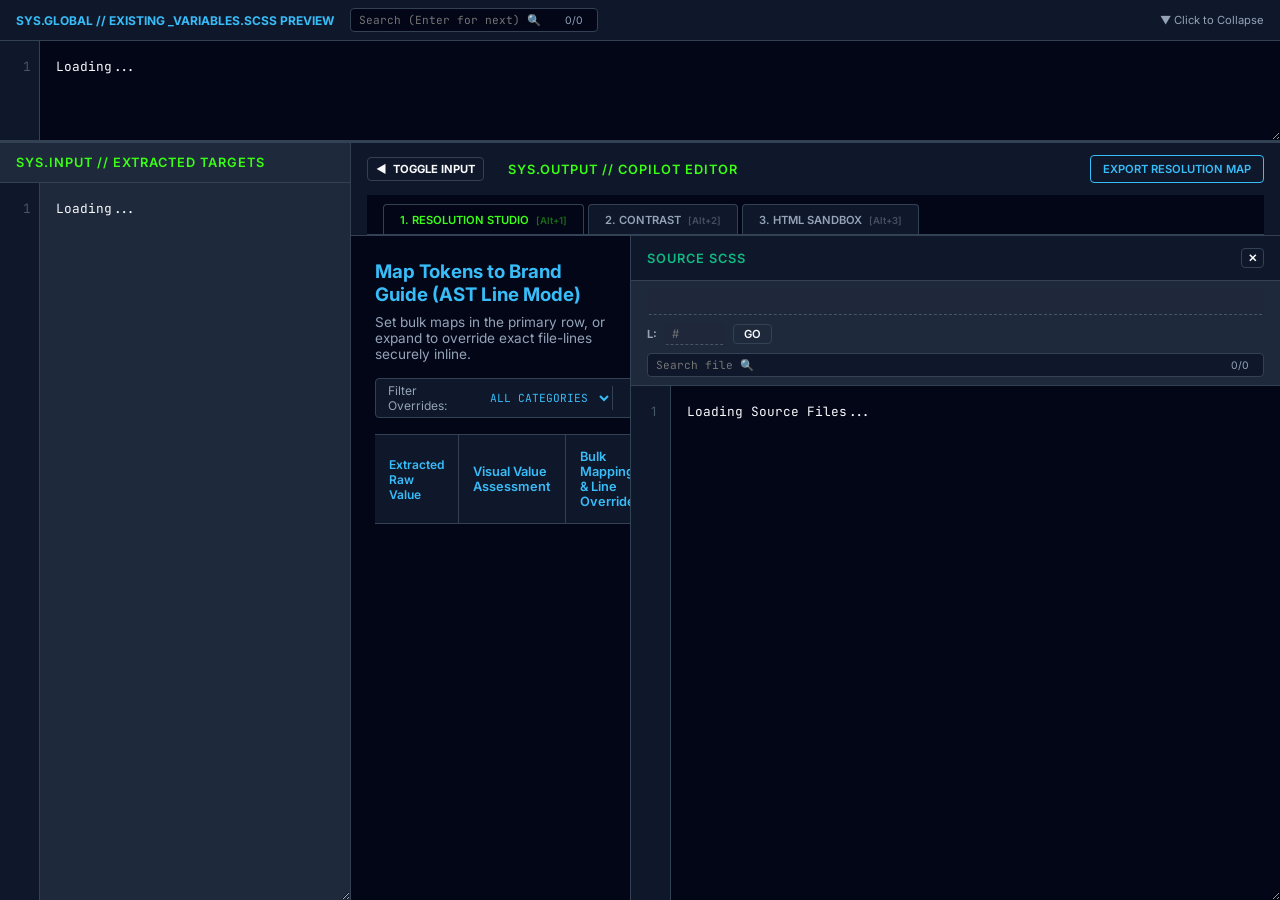
==== commit 345ca5fd: "prototype fixed and working - html sandbox switching fixed and work when clicking on line number at " ====
--- a/template.html
+++ b/template.html
@@ -32,8 +32,8 @@
         .code-editor textarea { flex: 1; background: transparent; color: var(--text-main); border: none; padding: 16px; font-size: 0.8rem; resize: none; outline: none; line-height: 1.5; white-space: pre; overflow: auto; min-height: 0; z-index: 15; caret-color: #fff; }
 
         /* LINE CLICK UX Upgrades */
-        #source-lines div { cursor: pointer; transition: all 0.1s; padding-right: 4px; }
-        #source-lines div:hover { color: var(--accent-neon); font-weight: bold; background: rgba(57, 255, 20, 0.1); border-right: 2px solid var(--accent-neon); }
+        #source-lines div { cursor: pointer; transition: all 0.1s; padding-right: 4px; border-right: 2px solid transparent; }
+        #source-lines div:hover { color: var(--accent-neon); font-weight: bold; background: rgba(57, 255, 20, 0.1); border-right-color: var(--accent-neon); }
 
         .editor-overlay { position: absolute; top: 16px; left: 56px; right: 0; bottom: 0; pointer-events: none; white-space: pre; font-size: 0.8rem; font-family: var(--font-mono); line-height: 1.5; overflow: hidden; z-index: 5; padding: 0 16px; color: transparent;}
         .highlight-line { background-color: rgba(56, 189, 248, 0.15); width: 100%; display: block; border-left: 2px solid rgba(56, 189, 248, 0.8); padding-left: 4px; margin-left: -6px; }
@@ -452,39 +452,44 @@
     document.getElementById('source-lines').addEventListener('click', (e) => {
         if (e.target.dataset.line) {
             document.getElementById('source-goto-input').value = e.target.dataset.line;
-            jumpToLine();
+            jumpToLine(true); // <--- TRUE: Triggers HTML Sandbox
         }
     });
 
-    function jumpToLine() {
+    function jumpToLine(triggerInspectorMap = false) {
         const line = parseInt(gotoInput.value);
-        if(!line || line < 1) return;
+        if (!line || line < 1) return;
         const lines = sourceTa.value.split('\n');
         if (line > lines.length) return;
 
         let charIdx = 0;
-        for(let i = 0; i < line - 1; i++) charIdx += lines[i].length + 1;
+        for (let i = 0; i < line - 1; i++) charIdx += lines[i].length + 1;
 
         sourceTa.focus();
-        sourceTa.setSelectionRange(charIdx, charIdx + lines[line-1].length);
+        sourceTa.setSelectionRange(charIdx, charIdx + lines[line - 1].length);
         sourceTa.scrollTop = ((line - 1) * 19.2) - (sourceTa.clientHeight / 2);
 
         sourceOverlay.innerHTML = generateOverlayContent(sourceTa.value, null, line);
 
-        const filename = document.getElementById('source-file-select').value;
-        triggerInspector(filename, line);
-    }
-
-    gotoBtn.addEventListener('click', jumpToLine);
-    gotoInput.addEventListener('keydown', (e) => { if(e.key === 'Enter') jumpToLine(); });
-
-    window.jumpToSource = function(filename, lineNumber) {
+        // Action: Only trigger the HTML Sandbox HUD if manually clicked
+        if (triggerInspectorMap) {
+            const filename = document.getElementById('source-file-select').value;
+            triggerInspector(filename, line);
+        }
+    }
+
+    gotoBtn.addEventListener('click', () => jumpToLine(true));
+    gotoInput.addEventListener('keydown', (e) => { if (e.key === 'Enter') jumpToLine(true); });
+
+    window.jumpToSource = function (filename, lineNumber) {
         document.getElementById('source-panel-container').classList.add('active');
         const select = document.getElementById('source-file-select');
         select.value = filename;
         select.dispatchEvent(new Event('change'));
         document.getElementById('source-goto-input').value = lineNumber;
-        setTimeout(() => jumpToLine(), 50);
+
+        // Action: Pass false to prevent programmatic tab-switching
+        setTimeout(() => jumpToLine(false), 50);
     }
 
     document.getElementById('btn-toggle-sidebar').addEventListener('click', () => {
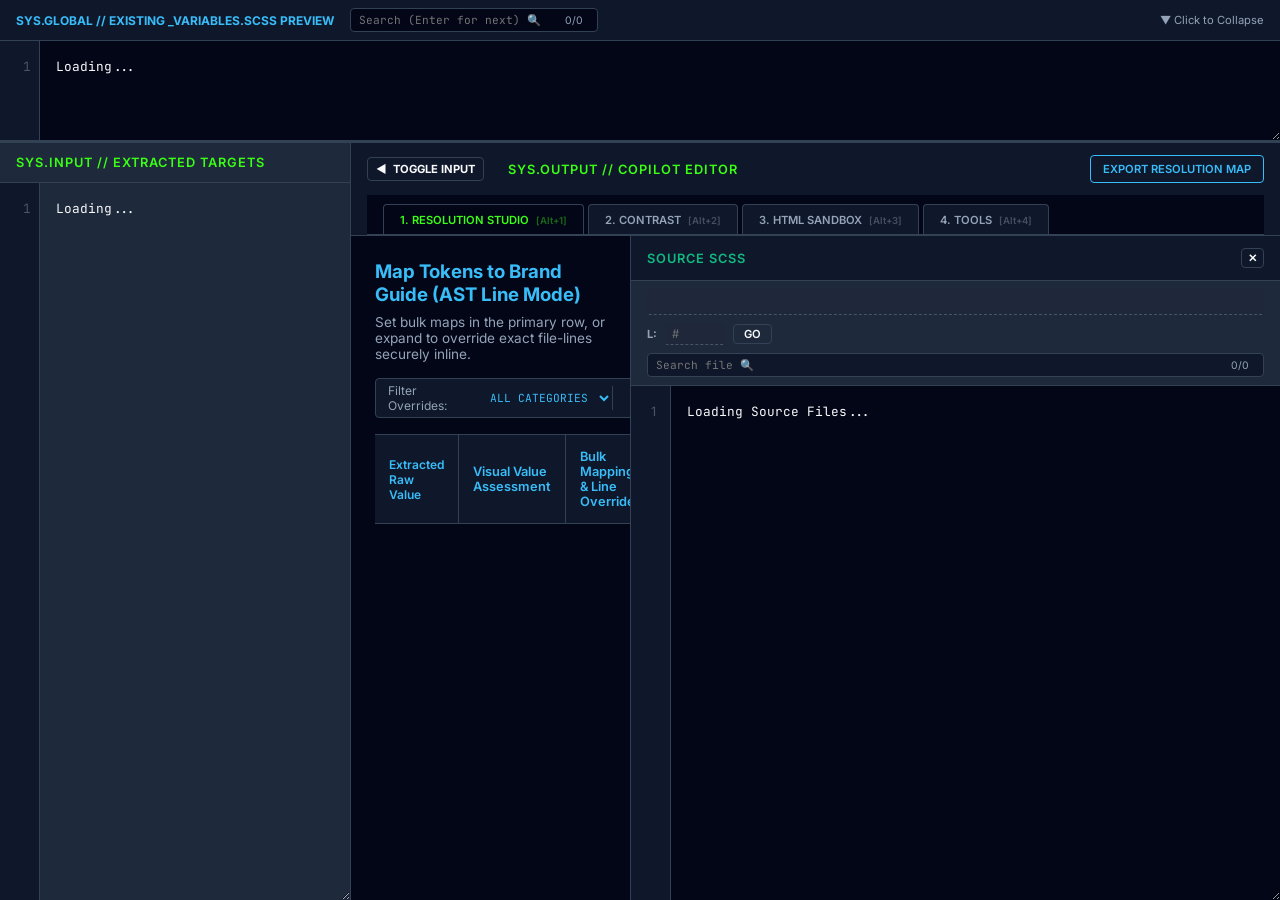
==== commit 88265698: "fix: rewriter.py broken did not apply changes - "0 mutations successfully applied and promoted!" add" ====
--- a/template.html
+++ b/template.html
@@ -189,6 +189,7 @@
             <button class="tab-btn active" data-target="view-resolution">1. RESOLUTION STUDIO <span style="opacity:0.4; margin-left:4px; font-size:0.6rem;">[Alt+1]</span></button>
             <button class="tab-btn" data-target="view-contrast">2. CONTRAST <span style="opacity:0.4; margin-left:4px; font-size:0.6rem;">[Alt+2]</span></button>
             <button class="tab-btn" data-target="view-sandbox">3. HTML SANDBOX <span style="opacity:0.4; margin-left:4px; font-size:0.6rem;">[Alt+3]</span></button>
+            <button class="tab-btn" data-target="view-tools">4. TOOLS <span style="opacity:0.4; margin-left:4px; font-size:0.6rem;">[Alt+4]</span></button>
           </nav>
         </header>
 
@@ -246,6 +247,47 @@
                     </div>
                     <div id="html-sandbox-content">Loading Renderer...</div>
                  </div>
+              </div>
+
+              <div id="view-tools" class="view-module" style="padding: 24px; overflow-y: auto; flex: 1;">
+                <h3 style="color: var(--accent-purple); margin-bottom: 16px;">SCSS Utility Tools</h3>
+
+                <div class="matrix-card" style="max-width: 500px;">
+                    <div class="matrix-text" style="color: var(--accent-blue); font-size: 0.95rem;">Flat Color Calculator</div>
+                    <p style="font-size: 0.75rem; color: var(--text-muted);">Calculate the solid Hex equivalent of a semi-transparent foreground layered over a solid background.</p>
+
+                    <div style="display: grid; grid-template-columns: 1fr 1fr; gap: 16px; margin-top: 12px;">
+                        <div>
+                            <label style="font-size: 0.7rem; color: var(--text-muted); display: block; margin-bottom: 4px;">Foreground (Hex)</label>
+                            <div style="display: flex; gap: 8px;">
+                                <input type="color" id="tool-fg-color" value="#000000" style="width: 32px; height: 28px; border: 1px solid var(--border); background: transparent; cursor: pointer; padding: 0;" />
+                                <input type="text" id="tool-fg-hex" class="editable-node font-mono" value="#000000" style="flex:1;" />
+                            </div>
+                        </div>
+                        <div>
+                            <label style="font-size: 0.7rem; color: var(--text-muted); display: block; margin-bottom: 4px;">Background (Hex)</label>
+                            <div style="display: flex; gap: 8px;">
+                                <input type="color" id="tool-bg-color" value="#ffffff" style="width: 32px; height: 28px; border: 1px solid var(--border); background: transparent; cursor: pointer; padding: 0;" />
+                                <input type="text" id="tool-bg-hex" class="editable-node font-mono" value="#ffffff" style="flex:1;" />
+                            </div>
+                        </div>
+                    </div>
+
+                    <div style="margin-top: 16px;">
+                        <label style="font-size: 0.7rem; color: var(--text-muted); display: block; margin-bottom: 8px;">Alpha Opacity: <span id="tool-alpha-val" style="color: var(--accent-neon); font-weight: bold;">0.50</span></label>
+                        <input type="range" id="tool-alpha" min="0" max="1" step="0.01" value="0.5" style="width: 100%; cursor: pointer;" />
+                    </div>
+
+                    <div style="margin-top: 24px; padding: 16px; background: var(--bg-darker); border: 1px dashed var(--border); border-radius: 6px; display: flex; align-items: center; gap: 16px;">
+                        <div id="tool-result-swatch" style="width: 50px; height: 50px; border-radius: 6px; background: #808080; border: 1px solid var(--border);"></div>
+                        <div style="flex: 1;">
+                            <div style="font-size: 0.65rem; color: var(--text-muted); margin-bottom: 4px; text-transform: uppercase; font-weight: bold;">Calculated Flat Color</div>
+                            <div id="tool-result-hex" class="font-mono" style="font-size: 1.1rem; font-weight: bold; color: var(--text-main);">#808080</div>
+                            <div id="tool-result-rgb" class="font-mono" style="font-size: 0.7rem; color: var(--text-muted); margin-top: 2px;">rgb(128, 128, 128)</div>
+                        </div>
+                        <button class="hud-btn success" onclick="navigator.clipboard.writeText(document.getElementById('tool-result-hex').innerText); alert('Copied to clipboard!')" style="padding: 6px 12px;">COPY</button>
+                    </div>
+                </div>
               </div>
           </div>
 
@@ -293,6 +335,8 @@
             if (e.key === '1' && tabs[0]) { e.preventDefault(); tabs[0].click(); }
             if (e.key === '2' && tabs[1]) { e.preventDefault(); tabs[1].click(); }
             if (e.key === '3' && tabs[2]) { e.preventDefault(); tabs[2].click(); }
+            // NEW HOOK
+            if (e.key === '4' && tabs[3]) { e.preventDefault(); tabs[3].click(); }
             if (e.key === 's' || e.key === 'S') {
                 e.preventDefault();
                 const sp = document.getElementById('source-panel-container');
@@ -996,7 +1040,70 @@
         } else tr.classList.remove('has-mapping');
     }
 
-    document.addEventListener('DOMContentLoaded', () => new TokenManager());
+    // --- FLAT COLOR CALCULATOR LOGIC ---
+    function initFlatColorCalculator() {
+        const fgColor = document.getElementById('tool-fg-color');
+        const fgHex = document.getElementById('tool-fg-hex');
+        const bgColor = document.getElementById('tool-bg-color');
+        const bgHex = document.getElementById('tool-bg-hex');
+        const alphaRange = document.getElementById('tool-alpha');
+        const alphaVal = document.getElementById('tool-alpha-val');
+        const resSwatch = document.getElementById('tool-result-swatch');
+        const resHex = document.getElementById('tool-result-hex');
+        const resRgb = document.getElementById('tool-result-rgb');
+
+        function hexToRgb(hex) {
+            let h = hex.replace('#', '').trim();
+            if(h.length === 3) h = h.split('').map(x => x + x).join('');
+            if(h.length !== 6) return [0,0,0];
+            const num = parseInt(h, 16);
+            return [num >> 16, (num >> 8) & 255, num & 255];
+        }
+
+        function rgbToHex(r, g, b) {
+            return "#" + (1 << 24 | r << 16 | g << 8 | b).toString(16).slice(1).toUpperCase();
+        }
+
+        function calculate() {
+            let alpha = parseFloat(alphaRange.value);
+            alphaVal.innerText = alpha.toFixed(2);
+
+            let fg = hexToRgb(fgHex.value);
+            let bg = hexToRgb(bgHex.value);
+
+            // The Exact Mathematical Formula: Flat = (Alpha * FG) + ((1 - Alpha) * BG)
+            let r = Math.round((alpha * fg[0]) + ((1 - alpha) * bg[0]));
+            let g = Math.round((alpha * fg[1]) + ((1 - alpha) * bg[1]));
+            let b = Math.round((alpha * fg[2]) + ((1 - alpha) * bg[2]));
+
+            let finalHex = rgbToHex(r, g, b);
+
+            resSwatch.style.backgroundColor = finalHex;
+            resHex.innerText = finalHex;
+            resRgb.innerText = `rgb(${r}, ${g}, ${b})`;
+        }
+
+        // Two-way bindings for color picker and hex text input
+        const bindInput = (colorEl, textEl) => {
+            colorEl.addEventListener('input', (e) => { textEl.value = e.target.value; calculate(); });
+            textEl.addEventListener('input', (e) => {
+                let val = e.target.value;
+                if(val.length === 7) { colorEl.value = val; calculate(); }
+                if(val.length === 4) { colorEl.value = "#" + val[1].repeat(2) + val[2].repeat(2) + val[3].repeat(2); calculate(); }
+            });
+        };
+
+        bindInput(fgColor, fgHex);
+        bindInput(bgColor, bgHex);
+        alphaRange.addEventListener('input', calculate);
+
+        calculate(); // Initial render
+    }
+
+    document.addEventListener('DOMContentLoaded', () => {
+        new TokenManager();
+        initFlatColorCalculator(); // Initialize Tool
+    });
     </script>
 </body>
 </html>
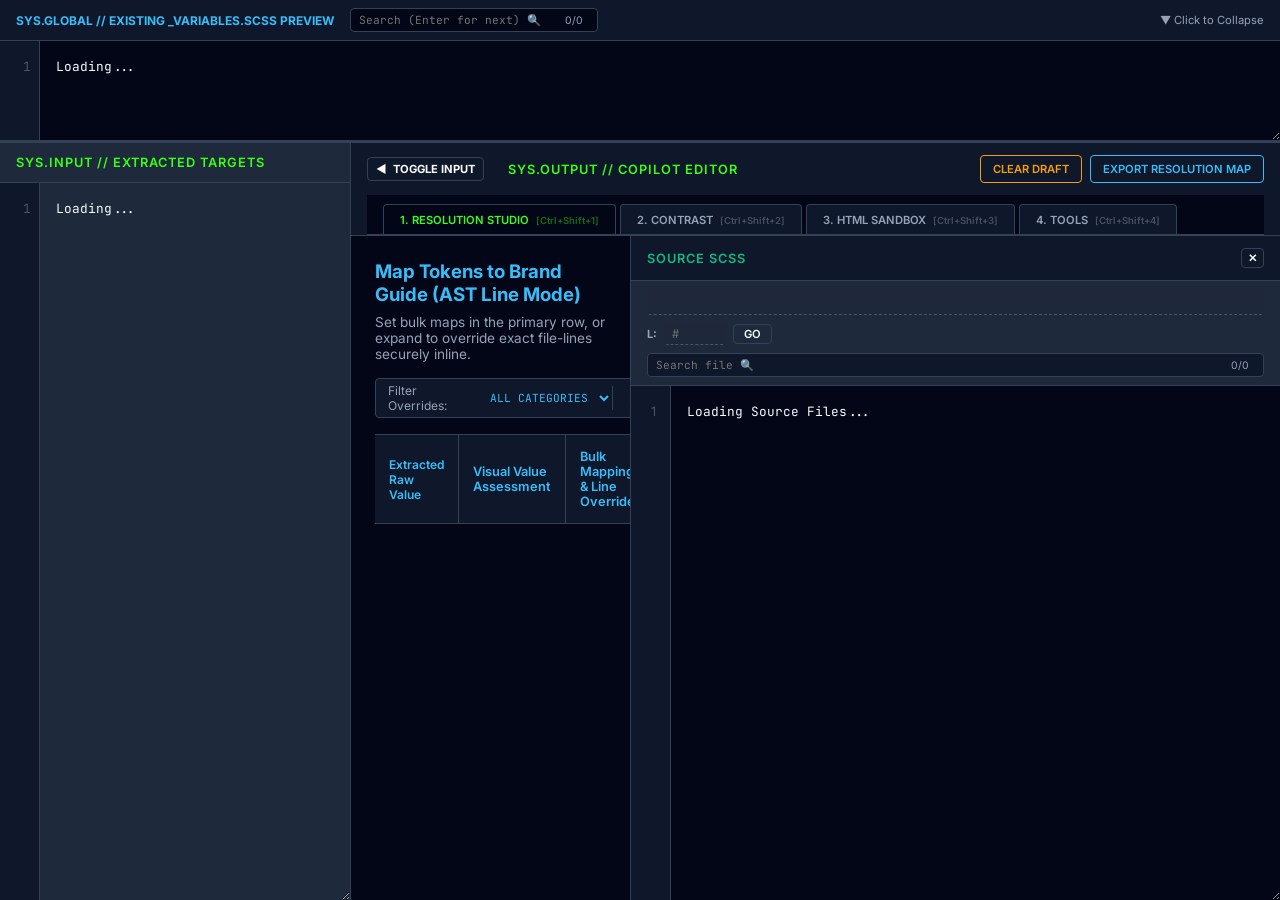
==== commit c82823ef: "Fixed: - Extract value raw - hit and miss fix in Class PropertyClassifier -> self.property_map) & up" ====
--- a/template.html
+++ b/template.html
@@ -85,6 +85,7 @@
         .res-table th:nth-child(2), .res-table td:nth-child(2) { width: 35%; border-left: 1px solid var(--border); border-right: 1px solid var(--border); }
         .res-table th:nth-child(3), .res-table td:nth-child(3) { width: 40%; }
 
+        .parent-row > td:nth-child(1) { outline: solid 1px yellow; }
         .parent-row { background: var(--bg-editor); transition: background 0.3s, box-shadow 0.2s; cursor: pointer; }
         .parent-row.has-mapping { background: var(--mapped-row); }
         /* YOUR CUSTOM UX RESTORED: */
@@ -180,16 +181,18 @@
                 </button>
                 <h2 class="title-neon" style="margin-left: 12px;">SYS.OUTPUT // Copilot Editor</h2>
             </div>
-            <div class="action-group">
+            <div class="action-group" style="display: flex; align-items: center;">
+              <span id="draft-status" style="color: var(--text-muted); font-size: 0.7rem; margin-right: 12px; font-family: var(--font-mono);"></span>
+              <button id="btn-clear-draft" class="hud-btn" style="margin-right: 8px; border-color: var(--accent-orange); color: var(--accent-orange);">CLEAR DRAFT</button>
               <button id="btn-export-res" class="hud-btn success">EXPORT RESOLUTION MAP</button>
             </div>
           </div>
 
           <nav class="hud-tabs">
-            <button class="tab-btn active" data-target="view-resolution">1. RESOLUTION STUDIO <span style="opacity:0.4; margin-left:4px; font-size:0.6rem;">[Alt+1]</span></button>
-            <button class="tab-btn" data-target="view-contrast">2. CONTRAST <span style="opacity:0.4; margin-left:4px; font-size:0.6rem;">[Alt+2]</span></button>
-            <button class="tab-btn" data-target="view-sandbox">3. HTML SANDBOX <span style="opacity:0.4; margin-left:4px; font-size:0.6rem;">[Alt+3]</span></button>
-            <button class="tab-btn" data-target="view-tools">4. TOOLS <span style="opacity:0.4; margin-left:4px; font-size:0.6rem;">[Alt+4]</span></button>
+            <button class="tab-btn active" data-target="view-resolution">1. RESOLUTION STUDIO <span style="opacity:0.4; margin-left:4px; font-size:0.6rem;">[Ctrl+Shift+1]</span></button>
+            <button class="tab-btn" data-target="view-contrast">2. CONTRAST <span style="opacity:0.4; margin-left:4px; font-size:0.6rem;">[Ctrl+Shift+2]</span></button>
+            <button class="tab-btn" data-target="view-sandbox">3. HTML SANDBOX <span style="opacity:0.4; margin-left:4px; font-size:0.6rem;">[Ctrl+Shift+3]</span></button>
+            <button class="tab-btn" data-target="view-tools">4. TOOLS <span style="opacity:0.4; margin-left:4px; font-size:0.6rem;">[Ctrl+Shift+4]</span></button>
           </nav>
         </header>
 
@@ -330,17 +333,16 @@
     let SELECTOR_MAP = {};
 
     document.addEventListener('keydown', (e) => {
-        if (e.altKey) {
+        if (e.ctrlKey && e.shiftKey) {
             const tabs = document.querySelectorAll('.tab-btn');
-            if (e.key === '1' && tabs[0]) { e.preventDefault(); tabs[0].click(); }
-            if (e.key === '2' && tabs[1]) { e.preventDefault(); tabs[1].click(); }
-            if (e.key === '3' && tabs[2]) { e.preventDefault(); tabs[2].click(); }
-            // NEW HOOK
-            if (e.key === '4' && tabs[3]) { e.preventDefault(); tabs[3].click(); }
-            if (e.key === 's' || e.key === 'S') {
+            if (e.code === 'Digit1' && tabs[0]) { e.preventDefault(); tabs[0].click(); }
+            if (e.code === 'Digit2' && tabs[1]) { e.preventDefault(); tabs[1].click(); }
+            if (e.code === 'Digit3' && tabs[2]) { e.preventDefault(); tabs[2].click(); }
+            if (e.code === 'Digit4' && tabs[3]) { e.preventDefault(); tabs[3].click(); }
+            if (e.code === 'KeyS') {
                 e.preventDefault();
                 const sp = document.getElementById('source-panel-container');
-                sp.classList.toggle('active');
+                if (sp) sp.classList.toggle('active');
             }
         }
     });
@@ -870,8 +872,8 @@
                 <div class="suggestion-badge ${badgeClass}" onclick="window.setMapping(this, '${suggestion.name}')">↳ Map to: ${suggestion.name} (${suggestion.score.toFixed(1)}%)</div>`;
             } else suggestionHtml = `<div class="font-mono" style="color:var(--text-main); font-size:0.75rem; padding:10px;">${t.value}</div>`;
 
-            let lineageIcon = this.getLineageIcon(t.value);
-            const lineageArray = Array.isArray(LINEAGE_DATA[t.value]) ? LINEAGE_DATA[t.value] : (LINEAGE_DATA[t.value] ? LINEAGE_DATA[t.value].split(' | ') : []);
+            let lineageIcon = this.getLineageIcon(t.name);
+            const lineageArray = Array.isArray(LINEAGE_DATA[t.name]) ? LINEAGE_DATA[t.name] : (LINEAGE_DATA[t.name] ? LINEAGE_DATA[t.name].split(' | ') : []);
 
             htmlBuffer += `
                 <tr class="parent-row" data-extracted="${t.name}" data-value="${t.value.replace(/"/g, "&quot;")}" data-extracted-id="${tId}" data-category="${t.category}">
@@ -909,8 +911,8 @@
 
                 htmlBuffer += `
                 <tr class="child-override-row child-of-${tId}" data-parent="${tId}" data-file="${file}" data-line="${line}" style="display:none;">
-                    <td style="padding-left: 24px; border-left: 2px solid var(--accent-blue);">
-                        <div style="font-size: 0.75rem; color: var(--text-muted); display:flex; gap: 8px; align-items:center; cursor:pointer;" onclick="window.jumpToSource('${file}', ${line})">
+                    <td style="padding-left: 24px; border-left: 2px solid var(--accent-blue); cursor: pointer;" onclick="window.jumpToSource('${file}', ${line})">
+                        <div style="font-size: 0.75rem; color: var(--text-muted); display:flex; gap: 8px; align-items:center; pointer-events: none;">
                             <span>↳ ${file}</span>
                             <span style="background:rgba(255,255,255,0.1); padding:2px 6px; border-radius:4px; color:#fff;">Line ${line}</span>
                         </div>
@@ -927,6 +929,7 @@
         });
 
         tbody.innerHTML = htmlBuffer;
+        window.loadDraftState();
       }
       getLuminance(val) {
         const rgb = this.hexToRgb(val);
@@ -1007,9 +1010,74 @@
           link.href = URL.createObjectURL(blob);
           link.download = `resolution_map.json`;
           link.click();
+          localStorage.removeItem('scss_copilot_draft');
           alert("resolution_map.json built for AST line-mutation! Downloaded! Move to /config_data/ and press 'r' in Python terminal to rewrite.");
       }
     }
+
+
+    window.saveDraftState = function() {
+        const draft = {};
+        document.querySelectorAll('.parent-row').forEach(tr => {
+            const id = tr.getAttribute('data-extracted-id');
+            const sel = tr.querySelector('.bulk-select').value;
+            const cust = tr.querySelector('.bulk-custom').value;
+            if (sel || cust) draft[id] = { type: 'parent', sel, cust };
+
+            document.querySelectorAll(`.child-of-${id}`).forEach(cRow => {
+                const cFile = cRow.getAttribute('data-file');
+                const cLine = cRow.getAttribute('data-line');
+                const cSel = cRow.querySelector('.child-select').value;
+                const cCust = cRow.querySelector('.child-input').value;
+                if (cSel || cCust) {
+                    draft[`${id}::${cFile}::${cLine}`] = { type: 'child', sel: cSel, cust: cCust };
+                }
+            });
+        });
+        localStorage.setItem('scss_copilot_draft', JSON.stringify(draft));
+
+        const now = new Date();
+        const stat = document.getElementById('draft-status');
+        if(stat) {
+            stat.innerText = `Auto-Saved at ${now.getHours().toString().padStart(2, '0')}:${now.getMinutes().toString().padStart(2, '0')}:${now.getSeconds().toString().padStart(2, '0')}`;
+            stat.style.color = 'var(--accent-neon)';
+            setTimeout(() => stat.style.color = 'var(--text-muted)', 2000);
+        }
+    };
+
+    window.loadDraftState = function() {
+        const saved = localStorage.getItem('scss_copilot_draft');
+        if (!saved) return;
+        try {
+            const draft = JSON.parse(saved);
+            let restoredCount = 0;
+            Object.keys(draft).forEach(key => {
+                const data = draft[key];
+                if (data.type === 'parent') {
+                    const tr = document.querySelector(`.parent-row[data-extracted-id="${key}"]`);
+                    if (tr) {
+                        tr.querySelector('.bulk-select').value = data.sel;
+                        tr.querySelector('.bulk-custom').value = data.cust;
+                        tr.classList.add('has-mapping');
+                        restoredCount++;
+                    }
+                } else if (data.type === 'child') {
+                    const parts = key.split('::');
+                    if(parts.length === 3) {
+                        const tr = document.querySelector(`.child-of-${parts[0]}[data-file="${parts[1]}"][data-line="${parts[2]}"]`);
+                        if (tr) {
+                            tr.querySelector('.child-select').value = data.sel;
+                            tr.querySelector('.child-input').value = data.cust;
+                            tr.classList.add('has-mapping');
+                            restoredCount++;
+                        }
+                    }
+                }
+            });
+            const stat = document.getElementById('draft-status');
+            if(stat && restoredCount > 0) stat.innerText = `Restored ${restoredCount} mappings.`;
+        } catch(e) { console.error("Failed to load draft data", e); }
+    };
 
     window.setMapping = function(btn, value) {
         const tr = btn.closest('tr');
@@ -1018,6 +1086,7 @@
             tr.querySelector('select.bulk-select').value = '';
             tr.classList.add('has-mapping');
         }
+        window.saveDraftState();
     };
     window.handleMappingChange = function(el) {
         const tr = el.closest('tr');
@@ -1028,6 +1097,7 @@
             if(el.classList.contains('bulk-custom') && cust.trim() !== '') tr.querySelector('.bulk-select').value = '';
             if(el.classList.contains('bulk-select') && sel !== '') tr.querySelector('.bulk-custom').value = '';
         } else tr.classList.remove('has-mapping');
+        window.saveDraftState();
     }
     window.handleChildMappingChange = function(el) {
         const tr = el.closest('tr');
@@ -1038,6 +1108,7 @@
             if(el.classList.contains('child-input') && cust.trim() !== '') tr.querySelector('.child-select').value = '';
             if(el.classList.contains('child-select') && sel !== '') tr.querySelector('.child-input').value = '';
         } else tr.classList.remove('has-mapping');
+        window.saveDraftState();
     }
 
     // --- FLAT COLOR CALCULATOR LOGIC ---
@@ -1104,6 +1175,19 @@
         new TokenManager();
         initFlatColorCalculator(); // Initialize Tool
     });
+
+    document.addEventListener('DOMContentLoaded', () => {
+        const clearBtn = document.getElementById('btn-clear-draft');
+        if(clearBtn) {
+            clearBtn.addEventListener('click', () => {
+                if(confirm("Are you sure you want to clear your current mapping draft? This cannot be undone.")) {
+                    localStorage.removeItem('scss_copilot_draft');
+                    location.reload();
+                }
+            });
+        }
+    });
+
     </script>
 </body>
 </html>
